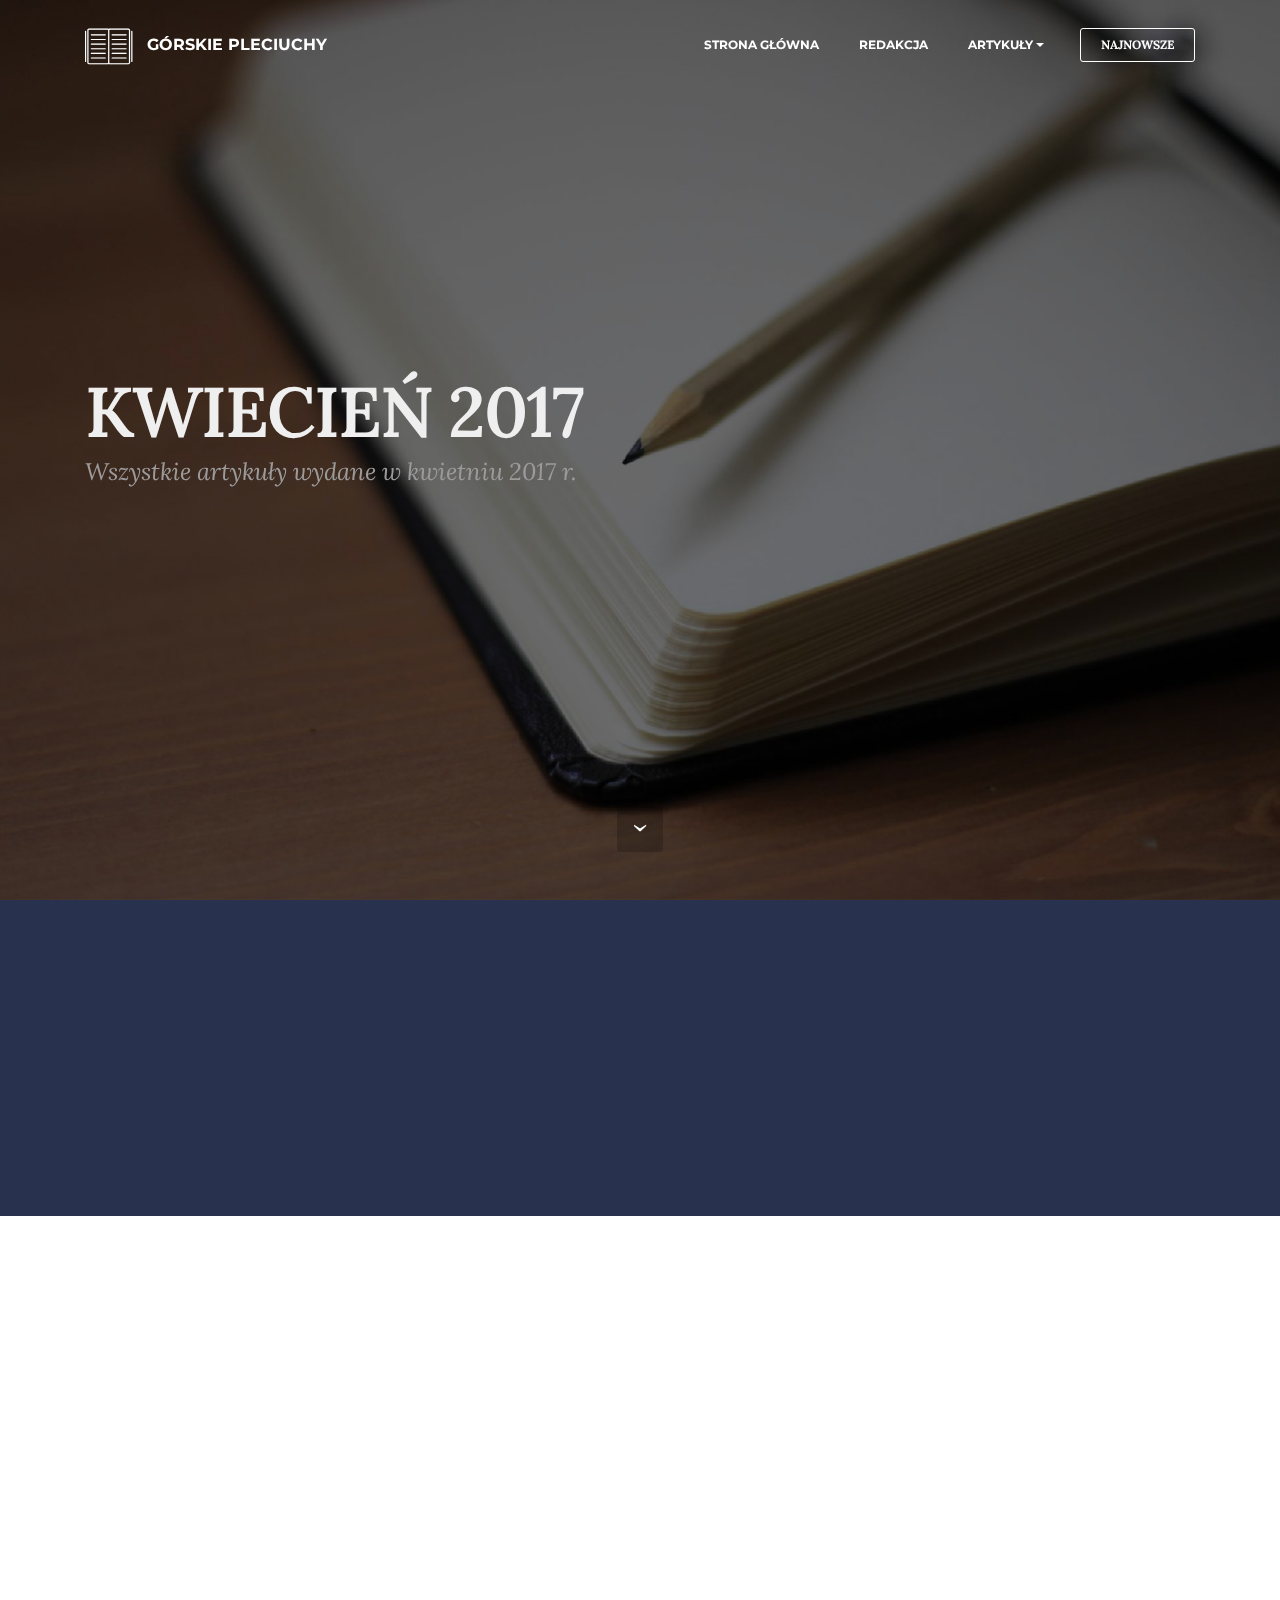
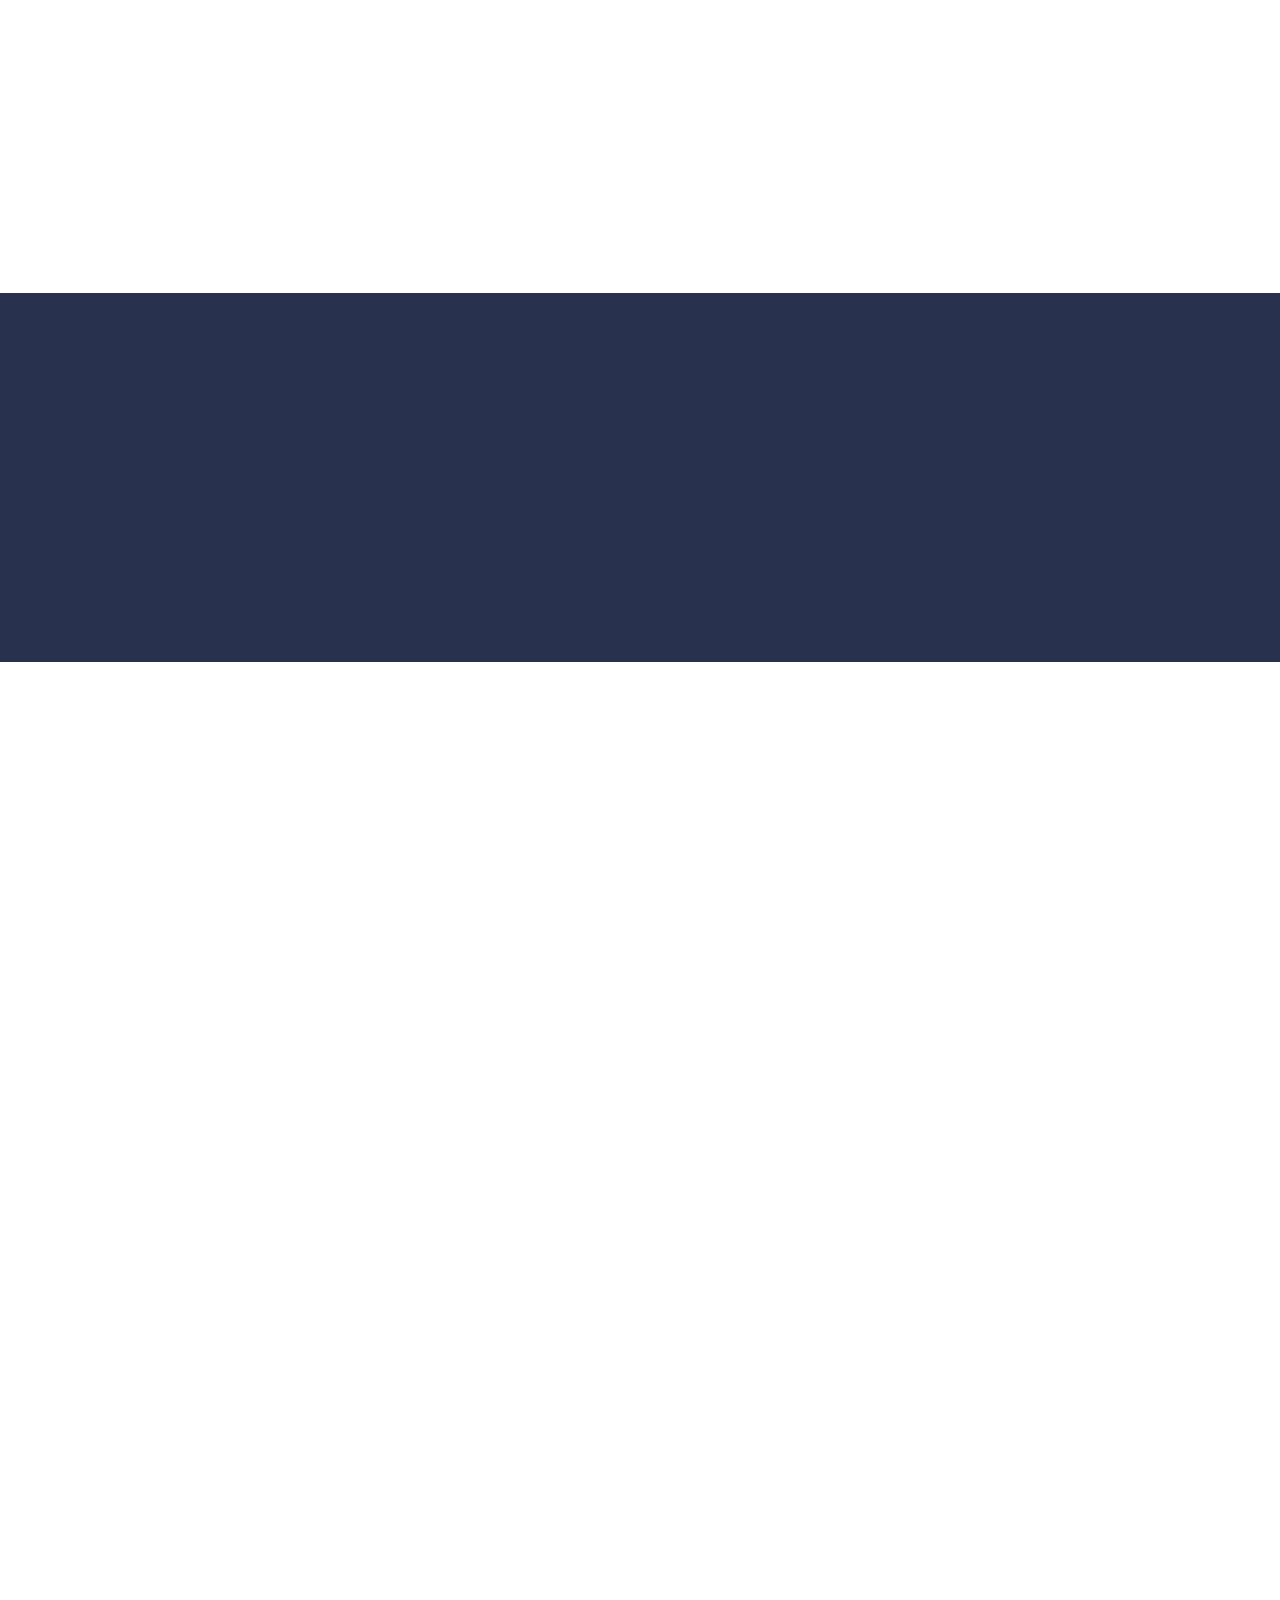
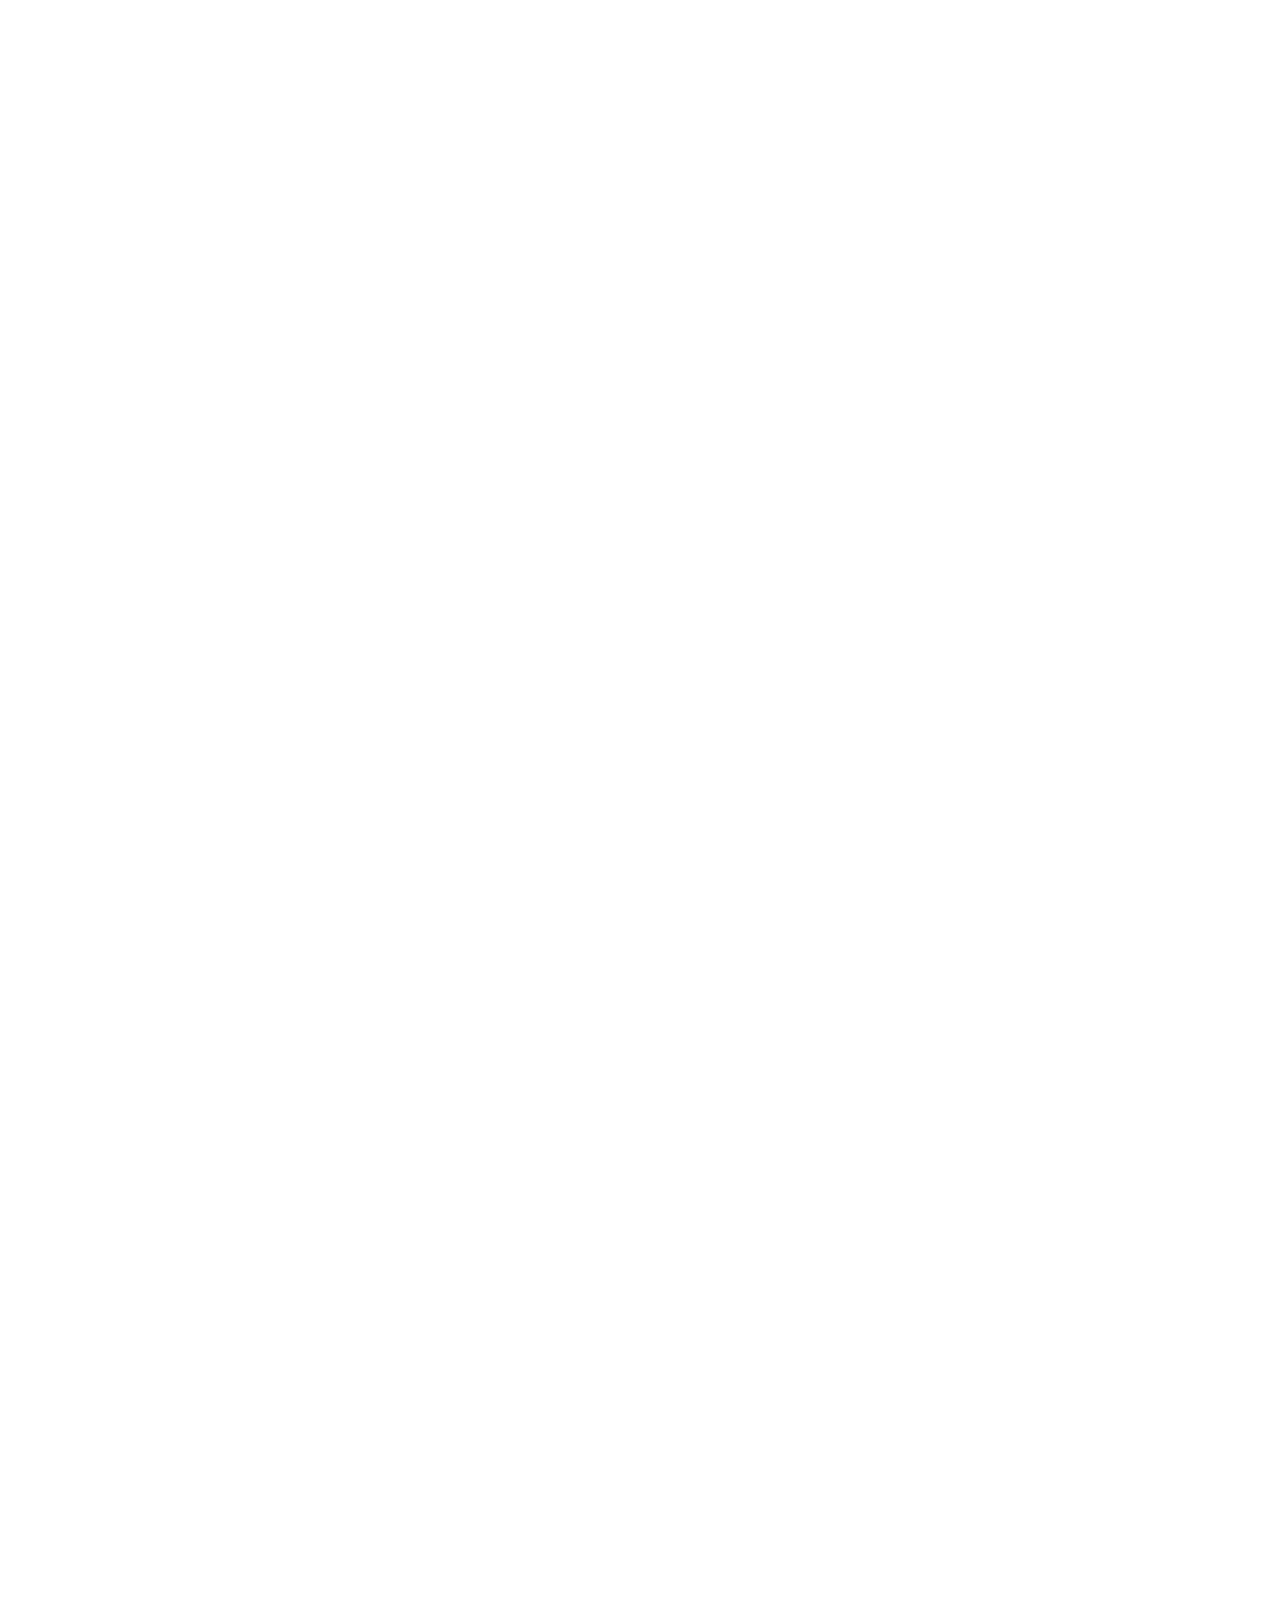
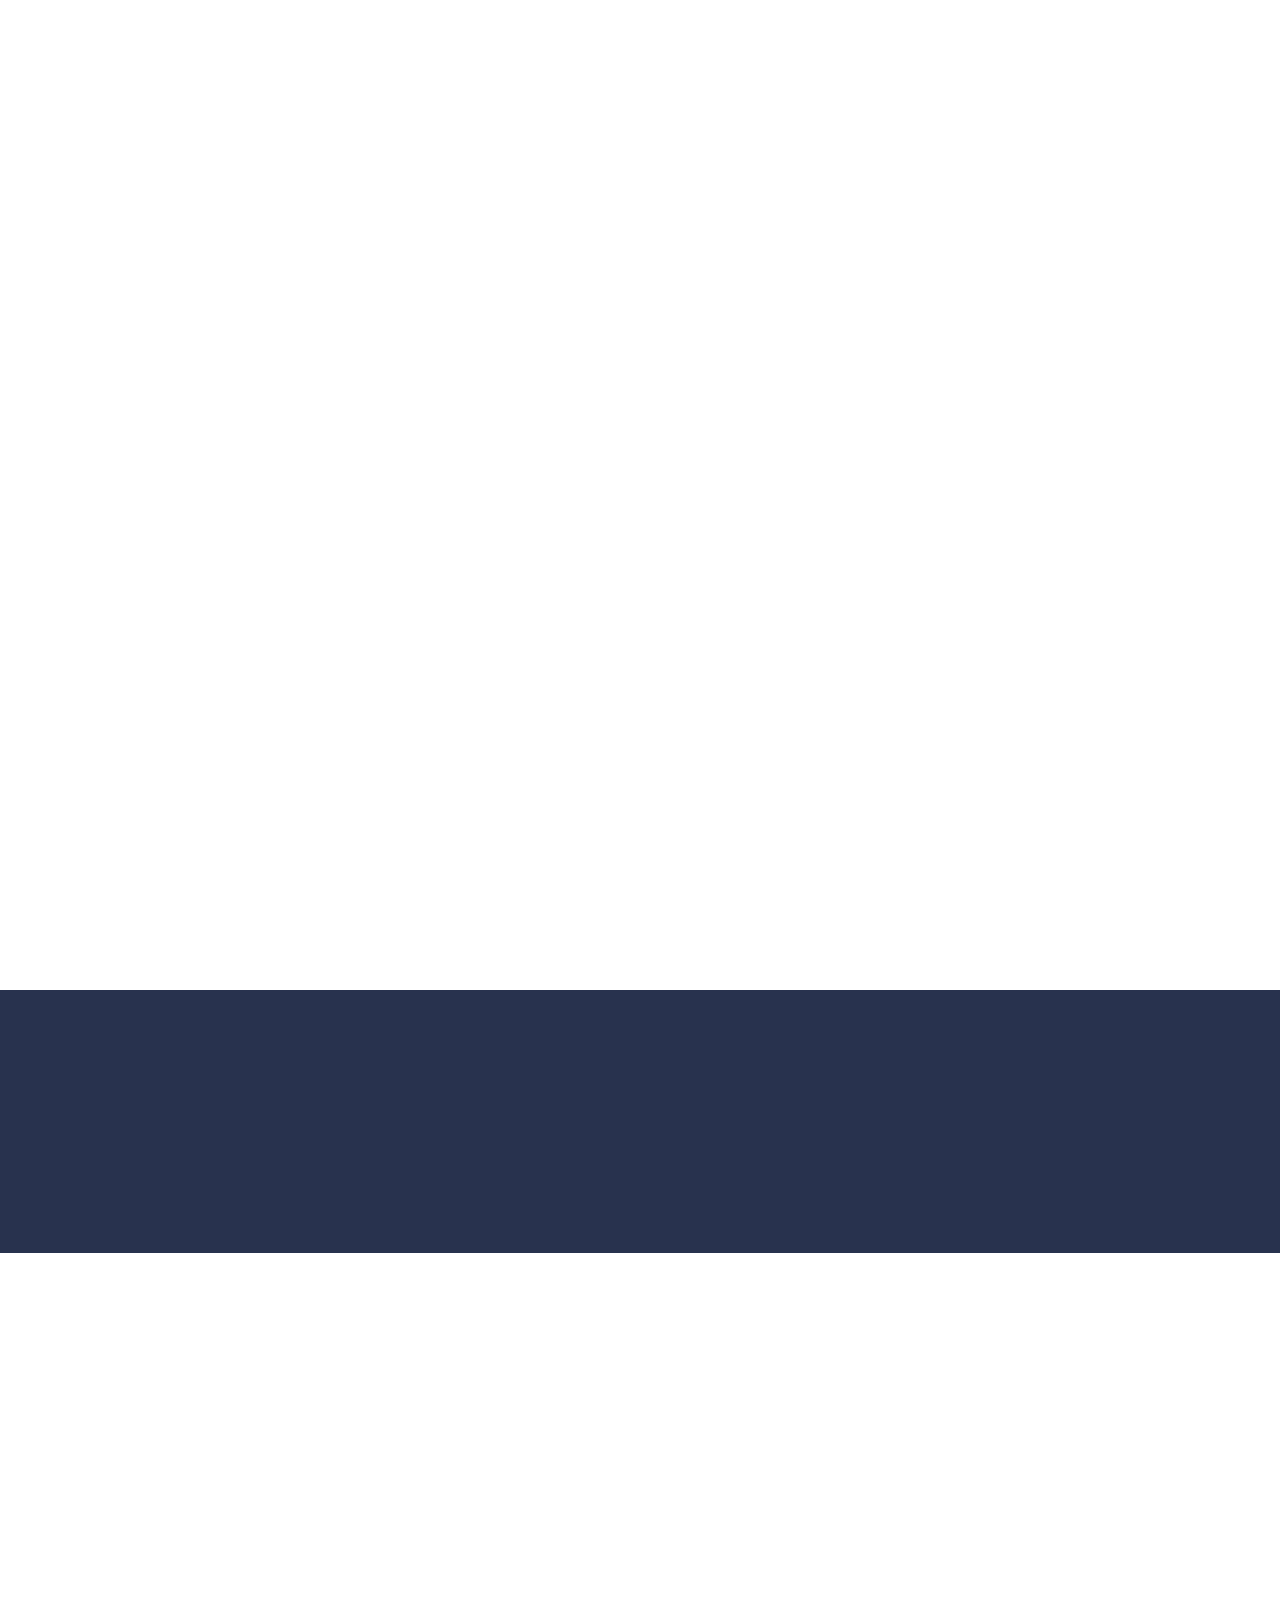
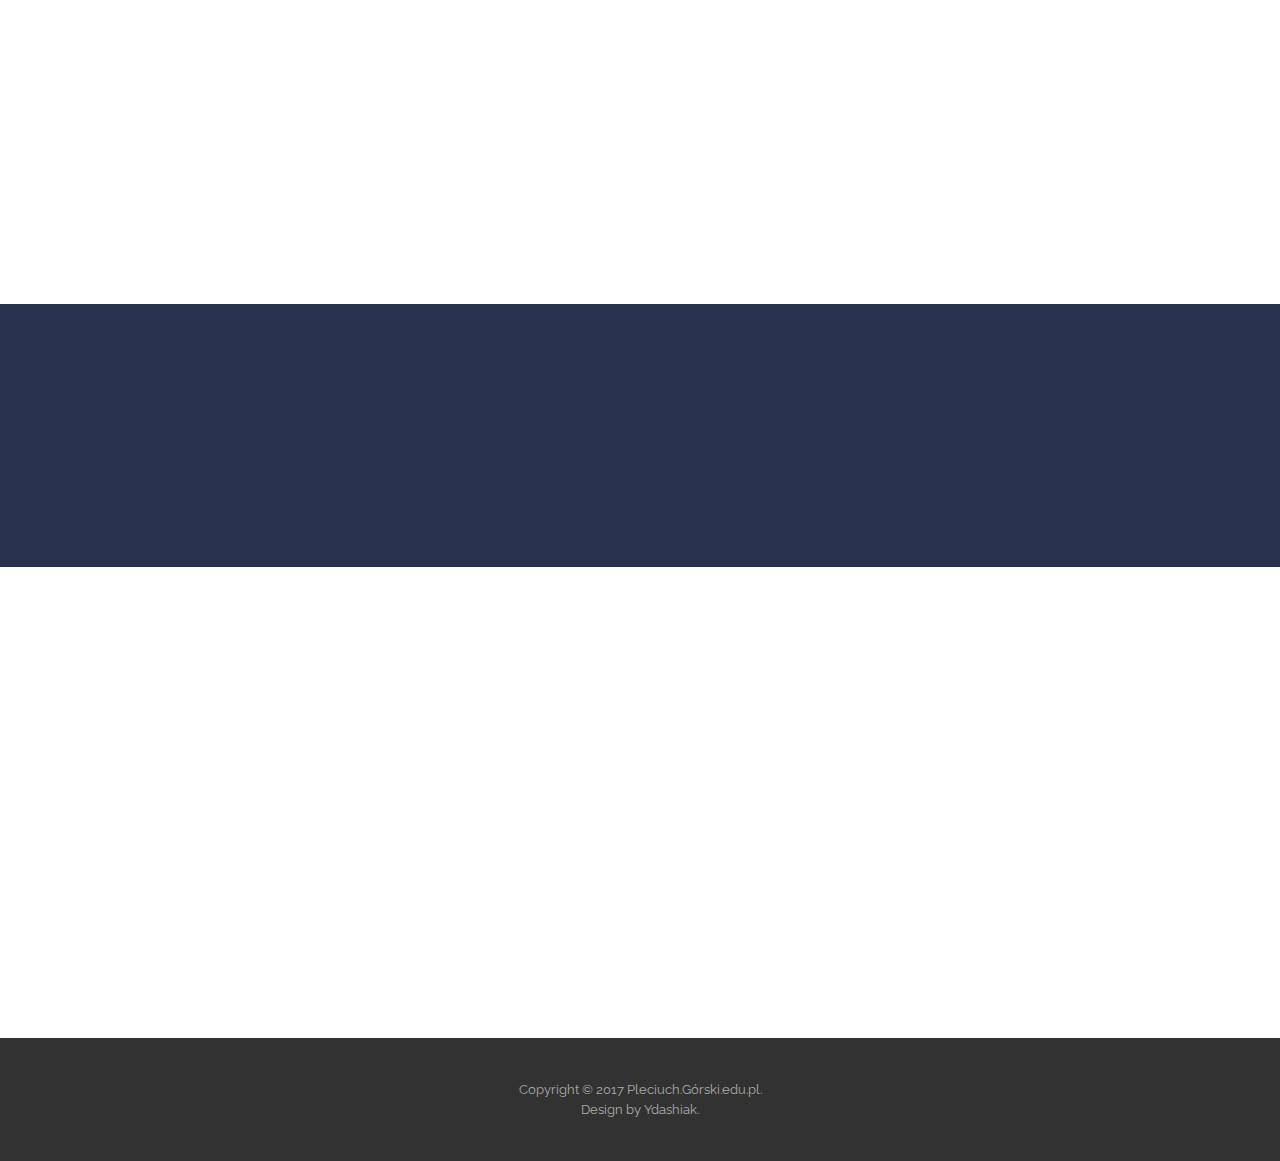
==== kwiecien-2017.html @ 747f329d "create github pages" ====
<!DOCTYPE html>
<html>
<head>
  <!-- Site made with Mobirise Website Builder v3.11.1, https://mobirise.com -->
  <meta charset="UTF-8">
  <meta http-equiv="X-UA-Compatible" content="IE=edge">
  <meta name="generator" content="Mobirise v3.11.1, mobirise.com">
  <meta name="viewport" content="width=device-width, initial-scale=1">
  <link rel="shortcut icon" href="assets/images/kjnkj-okadka-128x181.png" type="image/x-icon">
  <meta name="description" content="">
  <title>Artykuły - Kwiecień 2017</title>
  <link rel="stylesheet" href="https://fonts.googleapis.com/css?family=Lora:400,700,400italic,700italic&amp;subset=latin">
  <link rel="stylesheet" href="https://fonts.googleapis.com/css?family=Montserrat:400,700">
  <link rel="stylesheet" href="https://fonts.googleapis.com/css?family=Raleway:100,100i,200,200i,300,300i,400,400i,500,500i,600,600i,700,700i,800,800i,900,900i">
  <link rel="stylesheet" href="assets/bootstrap-material-design-font/css/material.css">
  <link rel="stylesheet" href="assets/et-line-font-plugin/style.css">
  <link rel="stylesheet" href="assets/tether/tether.min.css">
  <link rel="stylesheet" href="assets/bootstrap/css/bootstrap.min.css">
  <link rel="stylesheet" href="assets/dropdown/css/style.css">
  <link rel="stylesheet" href="assets/animate.css/animate.min.css">
  <link rel="stylesheet" href="assets/theme/css/style.css">
  <link rel="stylesheet" href="assets/mobirise/css/mbr-additional.css" type="text/css">
  
  
  
</head>
<body>
<section id="menu-1f">

    <nav class="navbar navbar-dropdown bg-color transparent navbar-fixed-top">
        <div class="container">

            <div class="mbr-table">
                <div class="mbr-table-cell">

                    <div class="navbar-brand">
                        <a href="index.html" class="etl-icon icon-book-open mbr-iconfont mbr-iconfont-menu navbar-logo"></a>
                        <a class="navbar-caption" href="index.html">GÓRSKIE PLECIUCHY</a>
                    </div>

                </div>
                <div class="mbr-table-cell">

                    <button class="navbar-toggler pull-xs-right hidden-md-up" type="button" data-toggle="collapse" data-target="#exCollapsingNavbar">
                        <div class="hamburger-icon"></div>
                    </button>

                    <ul class="nav-dropdown collapse pull-xs-right nav navbar-nav navbar-toggleable-sm" id="exCollapsingNavbar"><li class="nav-item"><a class="nav-link link" href="index.html">STRONA GŁÓWNA</a></li><li class="nav-item"><a class="nav-link link" href="index.html">REDAKCJA</a></li><li class="nav-item dropdown"><a class="nav-link link dropdown-toggle" href="https://mobirise.com/" data-toggle="dropdown-submenu" aria-expanded="false">ARTYKUŁY</a><div class="dropdown-menu"><div class="dropdown"><a class="dropdown-item dropdown-toggle" href="#" data-toggle="dropdown-submenu" aria-expanded="false">2017</a><div class="dropdown-menu dropdown-submenu"><a class="dropdown-item" href="styczen-2017.html">STYCZEŃ</a><a class="dropdown-item" href="kwiecien-2017.html">KWIECIEŃ</a></div></div></div></li><li class="nav-item nav-btn"><a class="nav-link btn btn-white btn-white-outline" href="kwiecien-2017.html">NAJNOWSZE</a></li></ul>
                    <button hidden="" class="navbar-toggler navbar-close" type="button" data-toggle="collapse" data-target="#exCollapsingNavbar">
                        <div class="close-icon"></div>
                    </button>

                </div>
            </div>

        </div>
    </nav>

</section>

<section class="engine"><a rel="external" href="https://mobirise.com">Web Site Builder</a></section><section class="mbr-section mbr-section-hero mbr-section-full mbr-parallax-background mbr-section-with-arrow mbr-after-navbar" id="header5-1g" style="background-image: url(assets/images/mbr-1-2000x1333.jpg);">

    <div class="mbr-overlay" style="opacity: 0.5; background-color: rgb(0, 0, 0);"></div>

    <div class="mbr-table-cell">

        <div class="container">
            <div class="row">
                <div class="mbr-section col-md-10">

                    <h1 class="mbr-section-title display-1">KWIECIEŃ 2017</h1>
                    <p class="mbr-section-lead lead">Wszystkie artykuły wydane w kwietniu 2017 r.</p>
                    
                </div>
            </div>
        </div>
    </div>

    <div class="mbr-arrow mbr-arrow-floating" aria-hidden="true"><a href="#msg-box8-1h"><i class="mbr-arrow-icon"></i></a></div>

</section>

<section class="mbr-section article" id="msg-box8-1h" style="background-color: rgb(40, 50, 78); padding-top: 80px; padding-bottom: 80px;">

    
    <div class="container">
        <div class="row">
            <div class="col-md-8 col-md-offset-2 text-xs-center">
                <h3 class="mbr-section-title display-2">PAN ŁUKASZ POPIELARSKI<div>OD "A" DO "Z"</div></h3>
                <div class="lead"><p>~Łukasz Popielarski</p></div>
                
            </div>
        </div>
    </div>

</section>

<section class="mbr-section article mbr-section__container" id="content2-1i" style="background-color: rgb(255, 255, 255); padding-top: 20px; padding-bottom: 20px;">

    <div class="container">
        <div class="row">
            <div class="col-xs-12 lead"><blockquote><p><strong>A</strong> - aktualnie jestem wychowawcą 1bg.</p><p><strong>B</strong> - bardzo lubię swoją brodę.</p><p><strong>C </strong>- ceylon, rodzaj herbaty, którą lubię, z powodu jej wyrazistego smaku.</p><p><strong>D</strong> - drzemią we mnie wielkie możliwości.</p><p><strong>E</strong> - energię daje mi moja kawa.</p><p><strong>F</strong> - fajnie było w lutym, z powodu seansu w kinie pt.”Ciemniejsza strona Greya”</p><p><strong>G</strong> - gadatliwość, strasznie lubię dużo mówić.</p><p><strong>H</strong> - Himalaje, oto credo naszej szkoły.</p><p><strong>I</strong> - idealista, bo stawiam przed sobą szlacheckie cele.</p><p><strong>J</strong> - jedzenie musi być dobre i koniec kropka.</p><p><strong>K</strong> - kocham kino, ponieważ ma moc.</p><p><strong>L</strong> - ”lasy, łąki i pagórki wszystko było do powtórki”-mój ulubiony rym.</p><p><strong>Ł</strong> - Łukasz to moje imię, ale też jest imieniem mojego przyjaciela Łukasza Plęsa.</p><p><strong>M</strong> - moja mama jest kochana, z bardzo wielu powodów.</p><p><strong>N</strong> - najlepsza książka jaką przeczytałem to “50 twarzy Greya”.</p><p><strong>O</strong> - obiektywnie patrzę na wyniki mojej klasy w nauce.</p><p><strong>P</strong> - piłkarz to moje niespełnione marzenie.</p><p><strong>R</strong> - raczej lubię pracę “bikos aj lijak jang pipol”.</p><p><strong>S</strong> - samoobrona, uczę jej w naszej szkole.</p><p><strong>T</strong> - temperament jest u mnie bardzo widoczny.</p><p><strong>U</strong> - uważam, że życie jest piękne, ponieważ we wszystkim trzeba dostrzegać piękno.</p><p><strong>W</strong> - wiele książek zostało mi do przeczytania.</p><p><strong>Z</strong> - zostałem nauczycielem, Rany Boskie.</p><p><strong>Ż</strong> - żartobliwy, staram się, aby moje żarty bawiły innych ludzi.</p></blockquote></div>
        </div>
    </div>

</section>

<section class="mbr-section article" id="msg-box8-1j" style="background-color: rgb(40, 50, 78); padding-top: 80px; padding-bottom: 80px;">

    
    <div class="container">
        <div class="row">
            <div class="col-md-8 col-md-offset-2 text-xs-center">
                <h3 class="mbr-section-title display-2">WYRAŻENIA Z DWOMA NIEWIADOMYMI:<br>GORSKI I DIEGO</h3>
                <div class="lead"><p>~Julia Juszczyk</p></div>
                
            </div>
        </div>
    </div>

</section>

<section class="mbr-section article mbr-section__container" id="content2-1k" style="background-color: rgb(255, 255, 255); padding-top: 20px; padding-bottom: 20px;">

    <div class="container">
        <div class="row">
            <div class="col-xs-12 lead"><blockquote><p>Na przełomie lutego i marca osiemnaścioro naszych uczniów, w ramach programu Erasmus+,  odwiedziło Hiszpanię. Projekt nazwany Wyrażenia z dwoma niewiadomymi: Gorski i Diego, zakładał współpracę uczniów dwóch europejskich szkół, polskiej i hiszpańskiej. Projekt rozpoczęty 1 listopada 2015 zawierał w sobie 4 wizyty, po dwie w każdym z krajów. W styczniu  2016  odwiedzili nas hiszpańscy nauczyciele, w kwietniu 2016, uczniowie z Hiszpanii mieli okazję zwiedzić Warszawę, Kraków i Oświęcim podczas tygodniowego pobytu  w Polsce. Nasi nauczyciele pojechali do Madrytu na przełomie września i października 2016 roku. Ostatnią wizytą projektową była wizyta uczniów naszej szkoły w Madrycie. Oto wywiad z kilkorgiem uczestników wyjazdu, którzy opowiadają naszej reporterce, Patrycji o swoich przeżyciach w Hiszpanii.</p><p><br></p><p><strong>1. Gdzie mieszkaliście w trakcie pobytu u Hiszpanii?</strong></p><p>Kamil, Monika: W Madrycie, w hostelu o nawzie „The Hat”, niedaleko Plaza Mayor</p><p><br></p><p><strong>2. Na czym polega projekt ,,Expressions With Two Variables – Gorski and Diego”</strong></p><p>Karolina Kaczorowska: Na poznawaniu nowych ludzi. Szkoleniu swojego języka angielskiego, zwiedzaniu nowych miejsc.</p><p><br></p><p><strong>3. Czy Hiszpanie chętnie posługują się jezykiem angielskim?</strong></p><p>Karolina Kaczorowska, Monika: Tak. Bardzo biegle mówią po angielsku</p><p><br></p><p><strong>4. Co odwiedziliście w trakcie wyjazdu?</strong></p><p>Karolina Kaczorowska: Salamankę, Toledo, muzeum Prado,</p><p>Kamil:Był tam bazarek,w  sumie podobny do naszego, jak Wolumen. Można tam było kupić różne rzeczy.</p><p>Karolina Kaczorowska: Typowe hiszpańskie rękodzieło.</p><p><br></p><p><strong>5. Czy mieliście okazję nawiązać bliższe relacje z Hiszpanami?</strong></p><p>Monika: Tak, mieliśmy czas wolny, kiedy mogliśmy swobodnie porozmawiać.</p><p>Karolina Kaczorowska: Spędzić razem czas, porozmawiac sobie na spokojnie bez nauczycieli, na tematy które nas szczególnie interesują.</p><p>Kamil: I o dziwo mamy wiele wspólnego.</p><p><br></p><p><strong>6. Utrzymujecie kontakt z poznanymi tam osobami?</strong></p><p>Wszyscy: Tak.</p><p><br></p><p><strong>7. Co było najbardziej interesujące?</strong></p><p>Monika: Wyjazd do Toledo, stamtąd mamy najpiękniejsze wspomnienia.</p><p>Kamil: Świetne miasto, takie ze średniowiecznych czasów. Ogrodzone  rzeką, położone na malowniczych wyżynach. &nbsp;</p><p>Karolina Kaczorowska: W sumie wygląda jak nasza Starówka, tyko że to jest całe miasto. Ogólnie jest tam ślicznie. A! I gry miejskie były fajne, nie chwaląc się wygrałam.</p><p><br></p><p><strong>8. Czy odwiedziliście tamtejsze szkoły?</strong></p><p>Monika, Karolina Kaczorowska: Tak</p><p>Kamil: Dokładnie jedną, Gerardo Diego.</p><p><br></p><p><strong>9. Ile trwała podróż?</strong></p><p>Karolina Kaczorowska: 4h?</p><p>Kamil: 3,5 godziny w jedną stronę, w drugą…3 godziny?</p><p>Monika: Nie, mieliśmy opóźnienie, ale to jak lecieliśmy do Madrytu, to było 4, albo 4,5 godziny.</p><p>Kamil: Naprawdę?</p><p>Karolina Kaczorowska: Nie pamięta, bo przespał połowę podróży.</p><p><br></p><p><strong>10. Czy poznaliście jakiekolwiek tamtejsze tradycje?</strong></p><p>Kamil: Tak, zwłaszcza kulinarne.</p><p>Monika: Hiszpanie nie wychodzą z imprez,y dopóki nie zjedzą churros.</p><p>Kamil: Churros to są takie, bardzo tłuste pałeczki- ciasteczka.</p><p>Monika: Są bardzo słodkie, trochę jak ciasto francuskie, smażone w  głębokim oleju.</p><p>Kamil: U nich jedzenie to w większości owoce morza, małże i tuńczyk, bardzo dużo jedzą tuńczyka.</p><p>Karolina Kaczorowska: Dla mnie zaskakujące było to, że potrawy hiszpańskie są bardzo tłuste.</p><p><br></p><p><strong>11. Która ze spróbowanych  potraw, wydawała się najsmaczniejsza?</strong></p><p>Monika: Paella, nie no żartowałam.</p><p>Karolina Kaczorowska: Ja zasmakowałam w….., nie pamiętam, jak się nazywały-takie kulki.</p><p>Monika: Croquetas!</p><p>Karolina Kaczorowska: Tak! To jest pyszne.</p><p>Kamil: To są takie kuleczki w cieście.</p><p>Monika: Moją ulubiona potrawą były ziemniaki z serem.</p><p>Karolina Kaczorowska: Ziemniaki były serwowane na różne sposoby, bo czasem ze zmielonym kurczakiem z serem. Wtedy potrawa była  mięciutka w środku, a na górze chrupiąca…Pycha!</p><p>Kamil: No i małże osobiście mi smakowały i pajeja.</p><p><br></p><p><strong>12. Czy tamtejsza kultura zawiera aspekty podobne do polskich? Jeśli tak, to jakie?</strong></p><p>Kamil: Wydaje mi się, że pod względem imprezy, na pewno.  No i w sumie ich miasto żyje w nocy, jak niektóre nasze.</p><p>Karolina Kaczorowska: Natomiast ja nie zgadzam się z Kamilem. Oni nie są do nas podobni, są bardzo głośni, powolni w działaniu. To mnie irytowało.</p><p>Kamil: Mają inne nastawienie do wspólnej pracy.</p><p>Karolina Kiślak: Tak, są zdecydowanie bardziej zgrani.</p><p>Kamil: Zwracają na siebie nawzajem większa uwagę, są bardziej tolerancyjni. Nie lubią się wkurzać, i ogólnie, są mili.</p><p><br></p><p><strong>13. Czy mieliście jakieś szczególne obowiązki związane z realizowaniem projektu?</strong></p><p>Monika: Mieliśmy lekcje z KhanAcademy.</p><p>Kamil: Musieliśmy opisać po angielsku wybrany obraz, który widzieliśmy w muzeum.</p><p>Karolina Kaczorowska: Musieliśmy robić prezentacje.</p><p>Monika: Prezentacje o naszej szkole.</p><p>Karolina Kaczorowska: Uczestniczyliśmy w ich lekcjach.</p><p><br></p><p><strong>14. Czy komunikacja na targach czy straganach przebiegała pomyślnie?</strong></p><p>Monika: Tak, bardzo łatwo się dogadać.</p><p>Karolina Kaczorowska: Ale, kiedy kupowaliśmy oliwki, trzeba było mówić po hiszpańsku.</p><p>Monika: To zależy od sprzedawcy</p><p>Kamil: Ale generalnie w takich większych sklepach wszyscy mówią po angielsku.</p><p>Karolina Kaczorowska: Czasami my mówiliśmy po angielsku, oni po hiszpańsku.</p><p>Kamil: Generalnie, tak i komunikacja była płynna.</p><p><br></p><p><strong>15. Z jakimi nauczycielami pojechaliście?&nbsp;</strong></p><p>Monika: Z panią Beatą Furgą i panią Anną Kot.</p><p><br></p><p><strong>16. I jak wyglądały relacje z nimi?</strong></p><p>Wszyscy: Rodzinnie.&nbsp;</p><p>Monika: Tak było bardzo przyjemnie.</p><p><br></p><p><strong>17. W jaki sposób przebiegała rekrutacja na wyjazd?</strong></p><p>Kamil: Ten kto więcej zrobił, ten pojechał.</p><p>Karolina Kaczorowska: Ten, kto brał udział w projektach.</p><p>Emilia Kaczorowska: Pojechali ci, którym zależało. Wystarczyło chcieć i się starać.</p><p><br></p><p><strong>18. Jak poruszaliście się po terenie kraju?</strong></p><p>Monika: Pociągiem, autokarem.</p><p>Karolina Kaczorowska: Taka ciekawostka, zrobiliśmy 150 km na piechotę, możliwe że nawet ponad.</p><p><br></p><p><strong>19. Dowiedzieliście się jakiś ciekawych faktów na temat hiszpańskiej kultury?</strong></p><p>Karolina Kaczorowska: Że sa głośni to wiedzieliśmy.</p><p>Kamil: W sumie zaskoczyły nas pory posiłków. Niektórzy mówili, że jedzą obiad o 3 w nocy.</p><p>Monika: Kiedy my jemy obiad, to oni jedzą lunch.</p><p>Kamil: Dlatego byliśmy głodni ok. 15, a oni jedli dopiero pod wieczór 19-22.</p><p>Monika: O 22 jedzą obiad taki jak my po południu.</p><p>Kamil: I nie są grubi.</p><p><br></p><p><strong>20. Jak wyglądały wasze posiłki?</strong></p><p>Karolina Kaczorowska: Śniadanie jedliśmy w hotelu.</p><p>Monika: Mieliśmy szwedzki stół, można było sobie wybrać: tosty robione na mini grillu elektrycznym lub w tosterze. Potem obiad, na który nie mogliśmy się doczekać. Oczywiście my byliśmy głodni, oni nie. Zestaw dań obiadowych był zawsze bardzo urozmaicony. Staraliśmy się próbować wszystkich hiszpańskich, tradycyjnych potraw.</p><p>Kamil: A kolacje przyrządzaliśmy we własnym zakresie.&nbsp;</p><p>Karolina Kaczorowska: Na przykład dostawaliśmy pieniądze i sobie szliśmy zjeść tam, gdzie chcieliśmy.</p><p>Karolina Kiślak: Ja do McDonald’s</p><p>Karolina Kaczorowska: A my nie.</p><p><br></p><p><strong>21. Ile kosztował wyjazd? I ile osób pojechało?</strong></p><p>Karolina Kaczorowska: Projekt w całości został sfinansowany przez Unię Europejską. Pojechało osiemnastu uczniów i dwóch nauczycieli.</p><p><br></p><p><strong>22. Jakie są wasze ogólne wrażenia z wyjazdu?</strong></p><p>Karolina Kaczorowska: Bardzo fajne.&nbsp;</p><p>Monika: Chętnie byśmy tam wrócili.</p><p>Karolina Kaczorowska: Bardzo chętnie!</p><p>Kamil: Wspomnienia są wspaniałe, niezapomniane!</p><p>Karolina Kaczorowska: Jeśli ma ktoś okazję pojechać na taką wymianę, niech się nawet przez chwilę nie zastanawia i nie waha!</p><p><br></p><p>Wywiad przeprowadziła Patrycja Wójcik.</p><p><br></p></blockquote></div>
        </div>
    </div>

</section>

<section class="mbr-section article" id="msg-box8-1l" style="background-color: rgb(40, 50, 78); padding-top: 80px; padding-bottom: 80px;">

    
    <div class="container">
        <div class="row">
            <div class="col-md-8 col-md-offset-2 text-xs-center">
                <h3 class="mbr-section-title display-2">MUZYKA REGGAE W POLSCE</h3>
                <div class="lead"><p>~Bartosz Mróz</p></div>
                
            </div>
        </div>
    </div>

</section>

<section class="mbr-section article mbr-section__container" id="content2-1m" style="background-color: rgb(255, 255, 255); padding-top: 20px; padding-bottom: 20px;">

    <div class="container">
        <div class="row">
            <div class="col-xs-12 lead"><blockquote><p>Muzyka reggae w Polsce nie cieszy się  dużą popularnością. Często kategoryzuje się ją nawet  jako muzykę Indie. Pomimo dużej ilości festiwali reggae w Polsce oraz stosunkowo wysokiej frekwencji na koncertach w czasie sezonu, poza kręgiem zainteresowanych o muzyce reggae w Polsce nie słyszy się niemal wcale. – Reggae nie przebija się do mainstreamu, nawet przy okazji wizyt w Polsce największych gwiazd (takich Jak koncert Gentelmana na ORF w 2015r.)</p><p><br></p><p><strong>Polska muzyka reggae – Skąd ten hejt na polskie reggae?</strong></p><p>&nbsp;Oczywiście akurat tą grafikę można odczytywać dwojako. Jednak podobnych do tego typu obrazków niestety w sieci nie brakuje.  Jak już wspomniałem reggae ma  problem z przebiciem się do polskiego mainstreamu. Jednak są wykonawcy, którym się to udało. &nbsp;<span style="font-size: 1.07rem; line-height: 1.5;">Piosenek Kamila Bednarka możemy słuchać w radiu, widujemy artystę  w telewizyjnych wywiadach. Może właśnie przez to, że tak krytycznie odbierana przez Polaków osoba, stała największą ikoną reggae w Polsce, działa niekorzystnie na odbiór całego gatunku. Ponadto polskie reggae znacznie różni się od tego rodzimego - Jamajskiego.</span></p><p><br></p><p>Przemysł muzyczny w Polsce – Od dawna nie było tak źle.&nbsp;<span style="font-size: 1.07rem; line-height: 1.5;">Wykonawcy mają coraz więcej strapień. Obecnie nie tak prosto jest się utrzymać z muzyki. Wielu Polskich wykonawców reggae niestety nie jest w stanie.</span></p><p><br></p><p>Płyty CD sprzedają się coraz słabiej, winyle wypuszczane są w minimalnym nakładzie, ponieważ w naszym kraju nie jest to dość popularne. Na zachodzie ludzie nie kupują fizycznych albumów już prawie wcale. Normalne stało się tam kupowanie przez Internet, muzyki w formie plików. W Polsce również przestaliśmy kupować płyty, ale jeszcze nie zaczęliśmy za nie płacić.&nbsp;</p><p>&nbsp;Niektórzy wykonawcy są w stanie utrzymać się dziś z samego  koncertowania. Jednak frekwencja na koncertach z roku na rok spada. A nadejście nowego, skomputeryzowanego pokolenia wcale nie napawa producentów muzycznych optymizmem.</p><p><br></p><p>Niektórzy wykonawcy są w stanie utrzymać się dziś z samego  koncertowania. Jednak frekwencja na koncertach z roku na rok spada. A nadejście nowego, skomputeryzowanego pokolenia wcale nie napawa producentów muzycznych optymizmem.</p></blockquote></div>
        </div>
    </div>

</section>

<section class="mbr-section article" id="msg-box8-1n" style="background-color: rgb(40, 50, 78); padding-top: 80px; padding-bottom: 80px;">

    
    <div class="container">
        <div class="row">
            <div class="col-md-8 col-md-offset-2 text-xs-center">
                <h3 class="mbr-section-title display-2">TOLERANCJA</h3>
                <div class="lead"><p>~Weronika Strzelak</p></div>
                
            </div>
        </div>
    </div>

</section>

<section class="mbr-section article mbr-section__container" id="content2-1o" style="background-color: rgb(255, 255, 255); padding-top: 20px; padding-bottom: 20px;">

    <div class="container">
        <div class="row">
            <div class="col-xs-12 lead"><blockquote><p>Na początku pragnę się skupić nad samą istotą tolerancji. Czym jest ona dla nas? Według słownika wyrazów obcych tolerancja to cierpliwość i wyrozumiałość dla odmienności. Współcześnie rozumiana tolerancja to szacunek dla wolności innych ludzi, ich myśli i opinii oraz sposobu życia. Najczęściej na zadane nam pytanie “Czy jestem tolerancyjny/a?” odpowiadamy “TAK”, ale czy zdajemy sobie sprawę z tego, jak zachowuje się osoba tolerancyjna? W związku z taką odpowiedzią musimy zadać sobie parę pytań. Mianowicie “Czy tolerujesz nowych sąsiadów, którzy są  Azjatami? Czy godzisz się z odmiennym zachowaniem osób zamkniętych w sobie, nadmiernie otyłych?</p><p><br></p><p>Każdy z nas powinien odpowiedzieć sobie w duszy na te pytania. Przecież każdy z nas ma prawo do prywatnego zdania i nie musimy popierać czyjejś postawy, jeśli nie odpowiada ona naszym przekonaniom, ale to nie oznacza, że mamy prawo do osądzania innych, bowiem to nie kolor skóry, religia czy orientacja seksualna decyduje o tym, że ktoś jest złym lub bezwartościowym człowiekiem.</p><p><br></p><p>&nbsp;Tolerancja jest drogą do pokoju ze światem, pamiętajmy o tym, że nie warto kierować się uprzedzeniami do innych ludzi, gdyż każdy z nas chce żyć własnym życiem, sam dokonywać wyborów, nikt nie chce bać się drugiego człowieka. Każdy chce być szanowany i tolerowany przez innych bez względu na swoją odmienność. Trzeba pamiętać o tym, że, jeśli chcemy, by nasze społeczeństwo funkcjonowało poprawnie, potrzebna jest nasza tolerancja względem innych osób. Jeśli by jej nie było, doprowadziłoby to do konfliktów różnego typu. Dlatego starajmy się jak najczęściej uświadamiać innym i sobie “Czym jest tolerancja?”</p></blockquote></div>
        </div>
    </div>

</section>

<footer class="mbr-small-footer mbr-section mbr-section-nopadding" id="footer1-1x" style="background-color: rgb(50, 50, 50); padding-top: 2.625rem; padding-bottom: 2.625rem;">
    
    <div class="container">
        <p class="text-xs-center">Copyright ©&nbsp;2017 Pleciuch.Górski.edu.pl.<br>Design by Ydashiak.</p>
    </div>
</footer>


  <script src="assets/web/assets/jquery/jquery.min.js"></script>
  <script src="assets/tether/tether.min.js"></script>
  <script src="assets/bootstrap/js/bootstrap.min.js"></script>
  <script src="assets/smooth-scroll/SmoothScroll.js"></script>
  <script src="assets/dropdown/js/script.min.js"></script>
  <script src="assets/touchSwipe/jquery.touchSwipe.min.js"></script>
  <script src="assets/viewportChecker/jquery.viewportchecker.js"></script>
  <script src="assets/jarallax/jarallax.js"></script>
  <script src="assets/theme/js/script.js"></script>
  
  
  <input name="animation" type="hidden">
  </body>
</html>
---- assets/bootstrap-material-design-font/css/material.css ----
@font-face {
  font-family: 'Material-Design-Icons';
  src: url('../fonts/Material-Design-Icons.eot?3ocs8m');
  src: url('../fonts/Material-Design-Icons.eot?#iefix3ocs8m') format('embedded-opentype'), url('../fonts/Material-Design-Icons.woff?3ocs8m') format('woff'), url('../fonts/Material-Design-Icons.ttf?3ocs8m') format('truetype'), url('../fonts/Material-Design-Icons.svg?3ocs8m#Material-Design-Icons') format('svg');
  font-weight: normal;
  font-style: normal;
}
[class^="mdi-"],
[class*="mdi-"] {
  speak: none;
  display: inline-block;
  font-style: normal;
  font-variant:normal;
  font-weight:normal;
  /*font-size:24px;*/
  line-height:1;
  font-family:'Material-Design-Icons' !important;
  text-rendering: auto;
  
  -webkit-font-smoothing: antialiased;
  -moz-osx-font-smoothing: grayscale;
  -webkit-transform: translate(0, 0);
      -ms-transform: translate(0, 0);
          transform: translate(0, 0);
}
[class^="mdi-"]:before,
[class*="mdi-"]:before {
  display: inline-block;
  speak: none;
  text-decoration: inherit;
}
[class^="mdi-"].pull-left,
[class*="mdi-"].pull-left {
  margin-right: .3em;
}
[class^="mdi-"].pull-right,
[class*="mdi-"].pull-right {
  margin-left: .3em;
}
[class^="mdi-"].mdi-lg:before,
[class*="mdi-"].mdi-lg:before,
[class^="mdi-"].mdi-lg:after,
[class*="mdi-"].mdi-lg:after {
  font-size: 1.33333333em;
  line-height: 0.75em;
  vertical-align: -15%;
}
[class^="mdi-"].mdi-2x:before,
[class*="mdi-"].mdi-2x:before,
[class^="mdi-"].mdi-2x:after,
[class*="mdi-"].mdi-2x:after {
  font-size: 2em;
}
[class^="mdi-"].mdi-3x:before,
[class*="mdi-"].mdi-3x:before,
[class^="mdi-"].mdi-3x:after,
[class*="mdi-"].mdi-3x:after {
  font-size: 3em;
}
[class^="mdi-"].mdi-4x:before,
[class*="mdi-"].mdi-4x:before,
[class^="mdi-"].mdi-4x:after,
[class*="mdi-"].mdi-4x:after {
  font-size: 4em;
}
[class^="mdi-"].mdi-5x:before,
[class*="mdi-"].mdi-5x:before,
[class^="mdi-"].mdi-5x:after,
[class*="mdi-"].mdi-5x:after {
  font-size: 5em;
}
[class^="mdi-device-signal-cellular-"]:after,
[class^="mdi-device-battery-"]:after,
[class^="mdi-device-battery-charging-"]:after,
[class^="mdi-device-signal-cellular-connected-no-internet-"]:after,
[class^="mdi-device-signal-wifi-"]:after,
[class^="mdi-device-signal-wifi-statusbar-not-connected"]:after,
.mdi-device-network-wifi:after {
  opacity: .3;
  position: absolute;
  left: 0;
  top: 0;
  z-index: 1;
  display: inline-block;
  speak: none;
  text-decoration: inherit;
}
[class^="mdi-device-signal-cellular-"]:after {
  content: "\e758";
}
[class^="mdi-device-battery-"]:after {
  content: "\e735";
}
[class^="mdi-device-battery-charging-"]:after {
  content: "\e733";
}
[class^="mdi-device-signal-cellular-connected-no-internet-"]:after {
  content: "\e75d";
}
[class^="mdi-device-signal-wifi-"]:after,
.mdi-device-network-wifi:after {
  content: "\e765";
}
[class^="mdi-device-signal-wifi-statusbasr-not-connected"]:after {
  content: "\e8f7";
}
.mdi-device-signal-cellular-off:after,
.mdi-device-signal-cellular-null:after,
.mdi-device-signal-cellular-no-sim:after,
.mdi-device-signal-wifi-off:after,
.mdi-device-signal-wifi-4-bar:after,
.mdi-device-signal-cellular-4-bar:after,
.mdi-device-battery-alert:after,
.mdi-device-signal-cellular-connected-no-internet-4-bar:after,
.mdi-device-battery-std:after,
.mdi-device-battery-full .mdi-device-battery-unknown:after {
  content: "";
}
.mdi-fw {
  width: 1.28571429em;
  text-align: center;
}
.mdi-ul {
  padding-left: 0;
  margin-left: 2.14285714em;
  list-style-type: none;
}
.mdi-ul > li {
  position: relative;
}
.mdi-li {
  position: absolute;
  left: -2.14285714em;
  width: 2.14285714em;
  top: 0.14285714em;
  text-align: center;
}
.mdi-li.mdi-lg {
  left: -1.85714286em;
}
.mdi-border {
  padding: .2em .25em .15em;
  border: solid 0.08em #eeeeee;
  border-radius: .1em;
}
.mdi-spin {
  -webkit-animation: mdi-spin 2s infinite linear;
  animation: mdi-spin 2s infinite linear;
  -webkit-transform-origin: 50% 50%;
  -ms-transform-origin: 50% 50%;
      transform-origin: 50% 50%;
}
.mdi-pulse {
  -webkit-animation: mdi-spin 1s steps(8) infinite;
  animation: mdi-spin 1s steps(8) infinite;
  -webkit-transform-origin: 50% 50%;
  -ms-transform-origin: 50% 50%;
      transform-origin: 50% 50%;
}
@-webkit-keyframes mdi-spin {
  0% {
    -webkit-transform: rotate(0deg);
    transform: rotate(0deg);
  }
  100% {
    -webkit-transform: rotate(359deg);
    transform: rotate(359deg);
  }
}
@keyframes mdi-spin {
  0% {
    -webkit-transform: rotate(0deg);
    transform: rotate(0deg);
  }
  100% {
    -webkit-transform: rotate(359deg);
    transform: rotate(359deg);
  }
}
.mdi-rotate-90 {
  filter: progid:DXImageTransform.Microsoft.BasicImage(rotation=1);
  -webkit-transform: rotate(90deg);
  -ms-transform: rotate(90deg);
  transform: rotate(90deg);
}
.mdi-rotate-180 {
  filter: progid:DXImageTransform.Microsoft.BasicImage(rotation=2);
  -webkit-transform: rotate(180deg);
  -ms-transform: rotate(180deg);
  transform: rotate(180deg);
}
.mdi-rotate-270 {
  filter: progid:DXImageTransform.Microsoft.BasicImage(rotation=3);
  -webkit-transform: rotate(270deg);
  -ms-transform: rotate(270deg);
  transform: rotate(270deg);
}
.mdi-flip-horizontal {
  filter: progid:DXImageTransform.Microsoft.BasicImage(rotation=0, mirror=1);
  -webkit-transform: scale(-1, 1);
  -ms-transform: scale(-1, 1);
  transform: scale(-1, 1);
}
.mdi-flip-vertical {
  filter: progid:DXImageTransform.Microsoft.BasicImage(rotation=2, mirror=1);
  -webkit-transform: scale(1, -1);
  -ms-transform: scale(1, -1);
  transform: scale(1, -1);
}
:root .mdi-rotate-90,
:root .mdi-rotate-180,
:root .mdi-rotate-270,
:root .mdi-flip-horizontal,
:root .mdi-flip-vertical {
  -webkit-filter: none;
          filter: none;
}
.mdi-stack {
  position: relative;
  display: inline-block;
  width: 2em;
  height: 2em;
  line-height: 2em;
  vertical-align: middle;
}
.mdi-stack-1x,
.mdi-stack-2x {
  position: absolute;
  left: 0;
  width: 100%;
  text-align: center;
}
.mdi-stack-1x {
  line-height: inherit;
}
.mdi-stack-2x {
  font-size: 2em;
}
.mdi-inverse {
  color: #ffffff;
}
/* Start Icons */
.mdi-action-3d-rotation:before {
  content: "\e600";
}
.mdi-action-accessibility:before {
  content: "\e601";
}
.mdi-action-account-balance-wallet:before {
  content: "\e602";
}
.mdi-action-account-balance:before {
  content: "\e603";
}
.mdi-action-account-box:before {
  content: "\e604";
}
.mdi-action-account-child:before {
  content: "\e605";
}
.mdi-action-account-circle:before {
  content: "\e606";
}
.mdi-action-add-shopping-cart:before {
  content: "\e607";
}
.mdi-action-alarm-add:before {
  content: "\e608";
}
.mdi-action-alarm-off:before {
  content: "\e609";
}
.mdi-action-alarm-on:before {
  content: "\e60a";
}
.mdi-action-alarm:before {
  content: "\e60b";
}
.mdi-action-android:before {
  content: "\e60c";
}
.mdi-action-announcement:before {
  content: "\e60d";
}
.mdi-action-aspect-ratio:before {
  content: "\e60e";
}
.mdi-action-assessment:before {
  content: "\e60f";
}
.mdi-action-assignment-ind:before {
  content: "\e610";
}
.mdi-action-assignment-late:before {
  content: "\e611";
}
.mdi-action-assignment-return:before {
  content: "\e612";
}
.mdi-action-assignment-returned:before {
  content: "\e613";
}
.mdi-action-assignment-turned-in:before {
  content: "\e614";
}
.mdi-action-assignment:before {
  content: "\e615";
}
.mdi-action-autorenew:before {
  content: "\e616";
}
.mdi-action-backup:before {
  content: "\e617";
}
.mdi-action-book:before {
  content: "\e618";
}
.mdi-action-bookmark-outline:before {
  content: "\e619";
}
.mdi-action-bookmark:before {
  content: "\e61a";
}
.mdi-action-bug-report:before {
  content: "\e61b";
}
.mdi-action-cached:before {
  content: "\e61c";
}
.mdi-action-check-circle:before {
  content: "\e61d";
}
.mdi-action-class:before {
  content: "\e61e";
}
.mdi-action-credit-card:before {
  content: "\e61f";
}
.mdi-action-dashboard:before {
  content: "\e620";
}
.mdi-action-delete:before {
  content: "\e621";
}
.mdi-action-description:before {
  content: "\e622";
}
.mdi-action-dns:before {
  content: "\e623";
}
.mdi-action-done-all:before {
  content: "\e624";
}
.mdi-action-done:before {
  content: "\e625";
}
.mdi-action-event:before {
  content: "\e626";
}
.mdi-action-exit-to-app:before {
  content: "\e627";
}
.mdi-action-explore:before {
  content: "\e628";
}
.mdi-action-extension:before {
  content: "\e629";
}
.mdi-action-face-unlock:before {
  content: "\e62a";
}
.mdi-action-favorite-outline:before {
  content: "\e62b";
}
.mdi-action-favorite:before {
  content: "\e62c";
}
.mdi-action-find-in-page:before {
  content: "\e62d";
}
.mdi-action-find-replace:before {
  content: "\e62e";
}
.mdi-action-flip-to-back:before {
  content: "\e62f";
}
.mdi-action-flip-to-front:before {
  content: "\e630";
}
.mdi-action-get-app:before {
  content: "\e631";
}
.mdi-action-grade:before {
  content: "\e632";
}
.mdi-action-group-work:before {
  content: "\e633";
}
.mdi-action-help:before {
  content: "\e634";
}
.mdi-action-highlight-remove:before {
  content: "\e635";
}
.mdi-action-history:before {
  content: "\e636";
}
.mdi-action-home:before {
  content: "\e637";
}
.mdi-action-https:before {
  content: "\e638";
}
.mdi-action-info-outline:before {
  content: "\e639";
}
.mdi-action-info:before {
  content: "\e63a";
}
.mdi-action-input:before {
  content: "\e63b";
}
.mdi-action-invert-colors:before {
  content: "\e63c";
}
.mdi-action-label-outline:before {
  content: "\e63d";
}
.mdi-action-label:before {
  content: "\e63e";
}
.mdi-action-language:before {
  content: "\e63f";
}
.mdi-action-launch:before {
  content: "\e640";
}
.mdi-action-list:before {
  content: "\e641";
}
.mdi-action-lock-open:before {
  content: "\e642";
}
.mdi-action-lock-outline:before {
  content: "\e643";
}
.mdi-action-lock:before {
  content: "\e644";
}
.mdi-action-loyalty:before {
  content: "\e645";
}
.mdi-action-markunread-mailbox:before {
  content: "\e646";
}
.mdi-action-note-add:before {
  content: "\e647";
}
.mdi-action-open-in-browser:before {
  content: "\e648";
}
.mdi-action-open-in-new:before {
  content: "\e649";
}
.mdi-action-open-with:before {
  content: "\e64a";
}
.mdi-action-pageview:before {
  content: "\e64b";
}
.mdi-action-payment:before {
  content: "\e64c";
}
.mdi-action-perm-camera-mic:before {
  content: "\e64d";
}
.mdi-action-perm-contact-cal:before {
  content: "\e64e";
}
.mdi-action-perm-data-setting:before {
  content: "\e64f";
}
.mdi-action-perm-device-info:before {
  content: "\e650";
}
.mdi-action-perm-identity:before {
  content: "\e651";
}
.mdi-action-perm-media:before {
  content: "\e652";
}
.mdi-action-perm-phone-msg:before {
  content: "\e653";
}
.mdi-action-perm-scan-wifi:before {
  content: "\e654";
}
.mdi-action-picture-in-picture:before {
  content: "\e655";
}
.mdi-action-polymer:before {
  content: "\e656";
}
.mdi-action-print:before {
  content: "\e657";
}
.mdi-action-query-builder:before {
  content: "\e658";
}
.mdi-action-question-answer:before {
  content: "\e659";
}
.mdi-action-receipt:before {
  content: "\e65a";
}
.mdi-action-redeem:before {
  content: "\e65b";
}
.mdi-action-reorder:before {
  content: "\e65c";
}
.mdi-action-report-problem:before {
  content: "\e65d";
}
.mdi-action-restore:before {
  content: "\e65e";
}
.mdi-action-room:before {
  content: "\e65f";
}
.mdi-action-schedule:before {
  content: "\e660";
}
.mdi-action-search:before {
  content: "\e661";
}
.mdi-action-settings-applications:before {
  content: "\e662";
}
.mdi-action-settings-backup-restore:before {
  content: "\e663";
}
.mdi-action-settings-bluetooth:before {
  content: "\e664";
}
.mdi-action-settings-cell:before {
  content: "\e665";
}
.mdi-action-settings-display:before {
  content: "\e666";
}
.mdi-action-settings-ethernet:before {
  content: "\e667";
}
.mdi-action-settings-input-antenna:before {
  content: "\e668";
}
.mdi-action-settings-input-component:before {
  content: "\e669";
}
.mdi-action-settings-input-composite:before {
  content: "\e66a";
}
.mdi-action-settings-input-hdmi:before {
  content: "\e66b";
}
.mdi-action-settings-input-svideo:before {
  content: "\e66c";
}
.mdi-action-settings-overscan:before {
  content: "\e66d";
}
.mdi-action-settings-phone:before {
  content: "\e66e";
}
.mdi-action-settings-power:before {
  content: "\e66f";
}
.mdi-action-settings-remote:before {
  content: "\e670";
}
.mdi-action-settings-voice:before {
  content: "\e671";
}
.mdi-action-settings:before {
  content: "\e672";
}
.mdi-action-shop-two:before {
  content: "\e673";
}
.mdi-action-shop:before {
  content: "\e674";
}
.mdi-action-shopping-basket:before {
  content: "\e675";
}
.mdi-action-shopping-cart:before {
  content: "\e676";
}
.mdi-action-speaker-notes:before {
  content: "\e677";
}
.mdi-action-spellcheck:before {
  content: "\e678";
}
.mdi-action-star-rate:before {
  content: "\e679";
}
.mdi-action-stars:before {
  content: "\e67a";
}
.mdi-action-store:before {
  content: "\e67b";
}
.mdi-action-subject:before {
  content: "\e67c";
}
.mdi-action-supervisor-account:before {
  content: "\e67d";
}
.mdi-action-swap-horiz:before {
  content: "\e67e";
}
.mdi-action-swap-vert-circle:before {
  content: "\e67f";
}
.mdi-action-swap-vert:before {
  content: "\e680";
}
.mdi-action-system-update-tv:before {
  content: "\e681";
}
.mdi-action-tab-unselected:before {
  content: "\e682";
}
.mdi-action-tab:before {
  content: "\e683";
}
.mdi-action-theaters:before {
  content: "\e684";
}
.mdi-action-thumb-down:before {
  content: "\e685";
}
.mdi-action-thumb-up:before {
  content: "\e686";
}
.mdi-action-thumbs-up-down:before {
  content: "\e687";
}
.mdi-action-toc:before {
  content: "\e688";
}
.mdi-action-today:before {
  content: "\e689";
}
.mdi-action-track-changes:before {
  content: "\e68a";
}
.mdi-action-translate:before {
  content: "\e68b";
}
.mdi-action-trending-down:before {
  content: "\e68c";
}
.mdi-action-trending-neutral:before {
  content: "\e68d";
}
.mdi-action-trending-up:before {
  content: "\e68e";
}
.mdi-action-turned-in-not:before {
  content: "\e68f";
}
.mdi-action-turned-in:before {
  content: "\e690";
}
.mdi-action-verified-user:before {
  content: "\e691";
}
.mdi-action-view-agenda:before {
  content: "\e692";
}
.mdi-action-view-array:before {
  content: "\e693";
}
.mdi-action-view-carousel:before {
  content: "\e694";
}
.mdi-action-view-column:before {
  content: "\e695";
}
.mdi-action-view-day:before {
  content: "\e696";
}
.mdi-action-view-headline:before {
  content: "\e697";
}
.mdi-action-view-list:before {
  content: "\e698";
}
.mdi-action-view-module:before {
  content: "\e699";
}
.mdi-action-view-quilt:before {
  content: "\e69a";
}
.mdi-action-view-stream:before {
  content: "\e69b";
}
.mdi-action-view-week:before {
  content: "\e69c";
}
.mdi-action-visibility-off:before {
  content: "\e69d";
}
.mdi-action-visibility:before {
  content: "\e69e";
}
.mdi-action-wallet-giftcard:before {
  content: "\e69f";
}
.mdi-action-wallet-membership:before {
  content: "\e6a0";
}
.mdi-action-wallet-travel:before {
  content: "\e6a1";
}
.mdi-action-work:before {
  content: "\e6a2";
}
.mdi-alert-error:before {
  content: "\e6a3";
}
.mdi-alert-warning:before {
  content: "\e6a4";
}
.mdi-av-album:before {
  content: "\e6a5";
}
.mdi-av-closed-caption:before {
  content: "\e6a6";
}
.mdi-av-equalizer:before {
  content: "\e6a7";
}
.mdi-av-explicit:before {
  content: "\e6a8";
}
.mdi-av-fast-forward:before {
  content: "\e6a9";
}
.mdi-av-fast-rewind:before {
  content: "\e6aa";
}
.mdi-av-games:before {
  content: "\e6ab";
}
.mdi-av-hearing:before {
  content: "\e6ac";
}
.mdi-av-high-quality:before {
  content: "\e6ad";
}
.mdi-av-loop:before {
  content: "\e6ae";
}
.mdi-av-mic-none:before {
  content: "\e6af";
}
.mdi-av-mic-off:before {
  content: "\e6b0";
}
.mdi-av-mic:before {
  content: "\e6b1";
}
.mdi-av-movie:before {
  content: "\e6b2";
}
.mdi-av-my-library-add:before {
  content: "\e6b3";
}
.mdi-av-my-library-books:before {
  content: "\e6b4";
}
.mdi-av-my-library-music:before {
  content: "\e6b5";
}
.mdi-av-new-releases:before {
  content: "\e6b6";
}
.mdi-av-not-interested:before {
  content: "\e6b7";
}
.mdi-av-pause-circle-fill:before {
  content: "\e6b8";
}
.mdi-av-pause-circle-outline:before {
  content: "\e6b9";
}
.mdi-av-pause:before {
  content: "\e6ba";
}
.mdi-av-play-arrow:before {
  content: "\e6bb";
}
.mdi-av-play-circle-fill:before {
  content: "\e6bc";
}
.mdi-av-play-circle-outline:before {
  content: "\e6bd";
}
.mdi-av-play-shopping-bag:before {
  content: "\e6be";
}
.mdi-av-playlist-add:before {
  content: "\e6bf";
}
.mdi-av-queue-music:before {
  content: "\e6c0";
}
.mdi-av-queue:before {
  content: "\e6c1";
}
.mdi-av-radio:before {
  content: "\e6c2";
}
.mdi-av-recent-actors:before {
  content: "\e6c3";
}
.mdi-av-repeat-one:before {
  content: "\e6c4";
}
.mdi-av-repeat:before {
  content: "\e6c5";
}
.mdi-av-replay:before {
  content: "\e6c6";
}
.mdi-av-shuffle:before {
  content: "\e6c7";
}
.mdi-av-skip-next:before {
  content: "\e6c8";
}
.mdi-av-skip-previous:before {
  content: "\e6c9";
}
.mdi-av-snooze:before {
  content: "\e6ca";
}
.mdi-av-stop:before {
  content: "\e6cb";
}
.mdi-av-subtitles:before {
  content: "\e6cc";
}
.mdi-av-surround-sound:before {
  content: "\e6cd";
}
.mdi-av-timer:before {
  content: "\e6ce";
}
.mdi-av-video-collection:before {
  content: "\e6cf";
}
.mdi-av-videocam-off:before {
  content: "\e6d0";
}
.mdi-av-videocam:before {
  content: "\e6d1";
}
.mdi-av-volume-down:before {
  content: "\e6d2";
}
.mdi-av-volume-mute:before {
  content: "\e6d3";
}
.mdi-av-volume-off:before {
  content: "\e6d4";
}
.mdi-av-volume-up:before {
  content: "\e6d5";
}
.mdi-av-web:before {
  content: "\e6d6";
}
.mdi-communication-business:before {
  content: "\e6d7";
}
.mdi-communication-call-end:before {
  content: "\e6d8";
}
.mdi-communication-call-made:before {
  content: "\e6d9";
}
.mdi-communication-call-merge:before {
  content: "\e6da";
}
.mdi-communication-call-missed:before {
  content: "\e6db";
}
.mdi-communication-call-received:before {
  content: "\e6dc";
}
.mdi-communication-call-split:before {
  content: "\e6dd";
}
.mdi-communication-call:before {
  content: "\e6de";
}
.mdi-communication-chat:before {
  content: "\e6df";
}
.mdi-communication-clear-all:before {
  content: "\e6e0";
}
.mdi-communication-comment:before {
  content: "\e6e1";
}
.mdi-communication-contacts:before {
  content: "\e6e2";
}
.mdi-communication-dialer-sip:before {
  content: "\e6e3";
}
.mdi-communication-dialpad:before {
  content: "\e6e4";
}
.mdi-communication-dnd-on:before {
  content: "\e6e5";
}
.mdi-communication-email:before {
  content: "\e6e6";
}
.mdi-communication-forum:before {
  content: "\e6e7";
}
.mdi-communication-import-export:before {
  content: "\e6e8";
}
.mdi-communication-invert-colors-off:before {
  content: "\e6e9";
}
.mdi-communication-invert-colors-on:before {
  content: "\e6ea";
}
.mdi-communication-live-help:before {
  content: "\e6eb";
}
.mdi-communication-location-off:before {
  content: "\e6ec";
}
.mdi-communication-location-on:before {
  content: "\e6ed";
}
.mdi-communication-message:before {
  content: "\e6ee";
}
.mdi-communication-messenger:before {
  content: "\e6ef";
}
.mdi-communication-no-sim:before {
  content: "\e6f0";
}
.mdi-communication-phone:before {
  content: "\e6f1";
}
.mdi-communication-portable-wifi-off:before {
  content: "\e6f2";
}
.mdi-communication-quick-contacts-dialer:before {
  content: "\e6f3";
}
.mdi-communication-quick-contacts-mail:before {
  content: "\e6f4";
}
.mdi-communication-ring-volume:before {
  content: "\e6f5";
}
.mdi-communication-stay-current-landscape:before {
  content: "\e6f6";
}
.mdi-communication-stay-current-portrait:before {
  content: "\e6f7";
}
.mdi-communication-stay-primary-landscape:before {
  content: "\e6f8";
}
.mdi-communication-stay-primary-portrait:before {
  content: "\e6f9";
}
.mdi-communication-swap-calls:before {
  content: "\e6fa";
}
.mdi-communication-textsms:before {
  content: "\e6fb";
}
.mdi-communication-voicemail:before {
  content: "\e6fc";
}
.mdi-communication-vpn-key:before {
  content: "\e6fd";
}
.mdi-content-add-box:before {
  content: "\e6fe";
}
.mdi-content-add-circle-outline:before {
  content: "\e6ff";
}
.mdi-content-add-circle:before {
  content: "\e700";
}
.mdi-content-add:before {
  content: "\e701";
}
.mdi-content-archive:before {
  content: "\e702";
}
.mdi-content-backspace:before {
  content: "\e703";
}
.mdi-content-block:before {
  content: "\e704";
}
.mdi-content-clear:before {
  content: "\e705";
}
.mdi-content-content-copy:before {
  content: "\e706";
}
.mdi-content-content-cut:before {
  content: "\e707";
}
.mdi-content-content-paste:before {
  content: "\e708";
}
.mdi-content-create:before {
  content: "\e709";
}
.mdi-content-drafts:before {
  content: "\e70a";
}
.mdi-content-filter-list:before {
  content: "\e70b";
}
.mdi-content-flag:before {
  content: "\e70c";
}
.mdi-content-forward:before {
  content: "\e70d";
}
.mdi-content-gesture:before {
  content: "\e70e";
}
.mdi-content-inbox:before {
  content: "\e70f";
}
.mdi-content-link:before {
  content: "\e710";
}
.mdi-content-mail:before {
  content: "\e711";
}
.mdi-content-markunread:before {
  content: "\e712";
}
.mdi-content-redo:before {
  content: "\e713";
}
.mdi-content-remove-circle-outline:before {
  content: "\e714";
}
.mdi-content-remove-circle:before {
  content: "\e715";
}
.mdi-content-remove:before {
  content: "\e716";
}
.mdi-content-reply-all:before {
  content: "\e717";
}
.mdi-content-reply:before {
  content: "\e718";
}
.mdi-content-report:before {
  content: "\e719";
}
.mdi-content-save:before {
  content: "\e71a";
}
.mdi-content-select-all:before {
  content: "\e71b";
}
.mdi-content-send:before {
  content: "\e71c";
}
.mdi-content-sort:before {
  content: "\e71d";
}
.mdi-content-text-format:before {
  content: "\e71e";
}
.mdi-content-undo:before {
  content: "\e71f";
}
.mdi-editor-attach-file:before {
  content: "\e776";
}
.mdi-editor-attach-money:before {
  content: "\e777";
}
.mdi-editor-border-all:before {
  content: "\e778";
}
.mdi-editor-border-bottom:before {
  content: "\e779";
}
.mdi-editor-border-clear:before {
  content: "\e77a";
}
.mdi-editor-border-color:before {
  content: "\e77b";
}
.mdi-editor-border-horizontal:before {
  content: "\e77c";
}
.mdi-editor-border-inner:before {
  content: "\e77d";
}
.mdi-editor-border-left:before {
  content: "\e77e";
}
.mdi-editor-border-outer:before {
  content: "\e77f";
}
.mdi-editor-border-right:before {
  content: "\e780";
}
.mdi-editor-border-style:before {
  content: "\e781";
}
.mdi-editor-border-top:before {
  content: "\e782";
}
.mdi-editor-border-vertical:before {
  content: "\e783";
}
.mdi-editor-format-align-center:before {
  content: "\e784";
}
.mdi-editor-format-align-justify:before {
  content: "\e785";
}
.mdi-editor-format-align-left:before {
  content: "\e786";
}
.mdi-editor-format-align-right:before {
  content: "\e787";
}
.mdi-editor-format-bold:before {
  content: "\e788";
}
.mdi-editor-format-clear:before {
  content: "\e789";
}
.mdi-editor-format-color-fill:before {
  content: "\e78a";
}
.mdi-editor-format-color-reset:before {
  content: "\e78b";
}
.mdi-editor-format-color-text:before {
  content: "\e78c";
}
.mdi-editor-format-indent-decrease:before {
  content: "\e78d";
}
.mdi-editor-format-indent-increase:before {
  content: "\e78e";
}
.mdi-editor-format-italic:before {
  content: "\e78f";
}
.mdi-editor-format-line-spacing:before {
  content: "\e790";
}
.mdi-editor-format-list-bulleted:before {
  content: "\e791";
}
.mdi-editor-format-list-numbered:before {
  content: "\e792";
}
.mdi-editor-format-paint:before {
  content: "\e793";
}
.mdi-editor-format-quote:before {
  content: "\e794";
}
.mdi-editor-format-size:before {
  content: "\e795";
}
.mdi-editor-format-strikethrough:before {
  content: "\e796";
}
.mdi-editor-format-textdirection-l-to-r:before {
  content: "\e797";
}
.mdi-editor-format-textdirection-r-to-l:before {
  content: "\e798";
}
.mdi-editor-format-underline:before {
  content: "\e799";
}
.mdi-editor-functions:before {
  content: "\e79a";
}
.mdi-editor-insert-chart:before {
  content: "\e79b";
}
.mdi-editor-insert-comment:before {
  content: "\e79c";
}
.mdi-editor-insert-drive-file:before {
  content: "\e79d";
}
.mdi-editor-insert-emoticon:before {
  content: "\e79e";
}
.mdi-editor-insert-invitation:before {
  content: "\e79f";
}
.mdi-editor-insert-link:before {
  content: "\e7a0";
}
.mdi-editor-insert-photo:before {
  content: "\e7a1";
}
.mdi-editor-merge-type:before {
  content: "\e7a2";
}
.mdi-editor-mode-comment:before {
  content: "\e7a3";
}
.mdi-editor-mode-edit:before {
  content: "\e7a4";
}
.mdi-editor-publish:before {
  content: "\e7a5";
}
.mdi-editor-vertical-align-bottom:before {
  content: "\e7a6";
}
.mdi-editor-vertical-align-center:before {
  content: "\e7a7";
}
.mdi-editor-vertical-align-top:before {
  content: "\e7a8";
}
.mdi-editor-wrap-text:before {
  content: "\e7a9";
}
.mdi-file-attachment:before {
  content: "\e7aa";
}
.mdi-file-cloud-circle:before {
  content: "\e7ab";
}
.mdi-file-cloud-done:before {
  content: "\e7ac";
}
.mdi-file-cloud-download:before {
  content: "\e7ad";
}
.mdi-file-cloud-off:before {
  content: "\e7ae";
}
.mdi-file-cloud-queue:before {
  content: "\e7af";
}
.mdi-file-cloud-upload:before {
  content: "\e7b0";
}
.mdi-file-cloud:before {
  content: "\e7b1";
}
.mdi-file-file-download:before {
  content: "\e7b2";
}
.mdi-file-file-upload:before {
  content: "\e7b3";
}
.mdi-file-folder-open:before {
  content: "\e7b4";
}
.mdi-file-folder-shared:before {
  content: "\e7b5";
}
.mdi-file-folder:before {
  content: "\e7b6";
}
.mdi-device-access-alarm:before {
  content: "\e720";
}
.mdi-device-access-alarms:before {
  content: "\e721";
}
.mdi-device-access-time:before {
  content: "\e722";
}
.mdi-device-add-alarm:before {
  content: "\e723";
}
.mdi-device-airplanemode-off:before {
  content: "\e724";
}
.mdi-device-airplanemode-on:before {
  content: "\e725";
}
.mdi-device-battery-20:before {
  content: "\e726";
}
.mdi-device-battery-30:before {
  content: "\e727";
}
.mdi-device-battery-50:before {
  content: "\e728";
}
.mdi-device-battery-60:before {
  content: "\e729";
}
.mdi-device-battery-80:before {
  content: "\e72a";
}
.mdi-device-battery-90:before {
  content: "\e72b";
}
.mdi-device-battery-alert:before {
  content: "\e72c";
}
.mdi-device-battery-charging-20:before {
  content: "\e72d";
}
.mdi-device-battery-charging-30:before {
  content: "\e72e";
}
.mdi-device-battery-charging-50:before {
  content: "\e72f";
}
.mdi-device-battery-charging-60:before {
  content: "\e730";
}
.mdi-device-battery-charging-80:before {
  content: "\e731";
}
.mdi-device-battery-charging-90:before {
  content: "\e732";
}
.mdi-device-battery-charging-full:before {
  content: "\e733";
}
.mdi-device-battery-full:before {
  content: "\e734";
}
.mdi-device-battery-std:before {
  content: "\e735";
}
.mdi-device-battery-unknown:before {
  content: "\e736";
}
.mdi-device-bluetooth-connected:before {
  content: "\e737";
}
.mdi-device-bluetooth-disabled:before {
  content: "\e738";
}
.mdi-device-bluetooth-searching:before {
  content: "\e739";
}
.mdi-device-bluetooth:before {
  content: "\e73a";
}
.mdi-device-brightness-auto:before {
  content: "\e73b";
}
.mdi-device-brightness-high:before {
  content: "\e73c";
}
.mdi-device-brightness-low:before {
  content: "\e73d";
}
.mdi-device-brightness-medium:before {
  content: "\e73e";
}
.mdi-device-data-usage:before {
  content: "\e73f";
}
.mdi-device-developer-mode:before {
  content: "\e740";
}
.mdi-device-devices:before {
  content: "\e741";
}
.mdi-device-dvr:before {
  content: "\e742";
}
.mdi-device-gps-fixed:before {
  content: "\e743";
}
.mdi-device-gps-not-fixed:before {
  content: "\e744";
}
.mdi-device-gps-off:before {
  content: "\e745";
}
.mdi-device-location-disabled:before {
  content: "\e746";
}
.mdi-device-location-searching:before {
  content: "\e747";
}
.mdi-device-multitrack-audio:before {
  content: "\e748";
}
.mdi-device-network-cell:before {
  content: "\e749";
}
.mdi-device-network-wifi:before {
  content: "\e74a";
}
.mdi-device-nfc:before {
  content: "\e74b";
}
.mdi-device-now-wallpaper:before {
  content: "\e74c";
}
.mdi-device-now-widgets:before {
  content: "\e74d";
}
.mdi-device-screen-lock-landscape:before {
  content: "\e74e";
}
.mdi-device-screen-lock-portrait:before {
  content: "\e74f";
}
.mdi-device-screen-lock-rotation:before {
  content: "\e750";
}
.mdi-device-screen-rotation:before {
  content: "\e751";
}
.mdi-device-sd-storage:before {
  content: "\e752";
}
.mdi-device-settings-system-daydream:before {
  content: "\e753";
}
.mdi-device-signal-cellular-0-bar:before {
  content: "\e754";
}
.mdi-device-signal-cellular-1-bar:before {
  content: "\e755";
}
.mdi-device-signal-cellular-2-bar:before {
  content: "\e756";
}
.mdi-device-signal-cellular-3-bar:before {
  content: "\e757";
}
.mdi-device-signal-cellular-4-bar:before {
  content: "\e758";
}
.mdi-signal-wifi-statusbar-connected-no-internet-after:before {
  content: "\e8f6";
}
.mdi-device-signal-cellular-connected-no-internet-0-bar:before {
  content: "\e759";
}
.mdi-device-signal-cellular-connected-no-internet-1-bar:before {
  content: "\e75a";
}
.mdi-device-signal-cellular-connected-no-internet-2-bar:before {
  content: "\e75b";
}
.mdi-device-signal-cellular-connected-no-internet-3-bar:before {
  content: "\e75c";
}
.mdi-device-signal-cellular-connected-no-internet-4-bar:before {
  content: "\e75d";
}
.mdi-device-signal-cellular-no-sim:before {
  content: "\e75e";
}
.mdi-device-signal-cellular-null:before {
  content: "\e75f";
}
.mdi-device-signal-cellular-off:before {
  content: "\e760";
}
.mdi-device-signal-wifi-0-bar:before {
  content: "\e761";
}
.mdi-device-signal-wifi-1-bar:before {
  content: "\e762";
}
.mdi-device-signal-wifi-2-bar:before {
  content: "\e763";
}
.mdi-device-signal-wifi-3-bar:before {
  content: "\e764";
}
.mdi-device-signal-wifi-4-bar:before {
  content: "\e765";
}
.mdi-device-signal-wifi-off:before {
  content: "\e766";
}
.mdi-device-signal-wifi-statusbar-1-bar:before {
  content: "\e767";
}
.mdi-device-signal-wifi-statusbar-2-bar:before {
  content: "\e768";
}
.mdi-device-signal-wifi-statusbar-3-bar:before {
  content: "\e769";
}
.mdi-device-signal-wifi-statusbar-4-bar:before {
  content: "\e76a";
}
.mdi-device-signal-wifi-statusbar-connected-no-internet-:before {
  content: "\e76b";
}
.mdi-device-signal-wifi-statusbar-connected-no-internet:before {
  content: "\e76f";
}
.mdi-device-signal-wifi-statusbar-connected-no-internet-2:before {
  content: "\e76c";
}
.mdi-device-signal-wifi-statusbar-connected-no-internet-3:before {
  content: "\e76d";
}
.mdi-device-signal-wifi-statusbar-connected-no-internet-4:before {
  content: "\e76e";
}
.mdi-signal-wifi-statusbar-not-connected-after:before {
  content: "\e8f7";
}
.mdi-device-signal-wifi-statusbar-not-connected:before {
  content: "\e770";
}
.mdi-device-signal-wifi-statusbar-null:before {
  content: "\e771";
}
.mdi-device-storage:before {
  content: "\e772";
}
.mdi-device-usb:before {
  content: "\e773";
}
.mdi-device-wifi-lock:before {
  content: "\e774";
}
.mdi-device-wifi-tethering:before {
  content: "\e775";
}
.mdi-hardware-cast-connected:before {
  content: "\e7b7";
}
.mdi-hardware-cast:before {
  content: "\e7b8";
}
.mdi-hardware-computer:before {
  content: "\e7b9";
}
.mdi-hardware-desktop-mac:before {
  content: "\e7ba";
}
.mdi-hardware-desktop-windows:before {
  content: "\e7bb";
}
.mdi-hardware-dock:before {
  content: "\e7bc";
}
.mdi-hardware-gamepad:before {
  content: "\e7bd";
}
.mdi-hardware-headset-mic:before {
  content: "\e7be";
}
.mdi-hardware-headset:before {
  content: "\e7bf";
}
.mdi-hardware-keyboard-alt:before {
  content: "\e7c0";
}
.mdi-hardware-keyboard-arrow-down:before {
  content: "\e7c1";
}
.mdi-hardware-keyboard-arrow-left:before {
  content: "\e7c2";
}
.mdi-hardware-keyboard-arrow-right:before {
  content: "\e7c3";
}
.mdi-hardware-keyboard-arrow-up:before {
  content: "\e7c4";
}
.mdi-hardware-keyboard-backspace:before {
  content: "\e7c5";
}
.mdi-hardware-keyboard-capslock:before {
  content: "\e7c6";
}
.mdi-hardware-keyboard-control:before {
  content: "\e7c7";
}
.mdi-hardware-keyboard-hide:before {
  content: "\e7c8";
}
.mdi-hardware-keyboard-return:before {
  content: "\e7c9";
}
.mdi-hardware-keyboard-tab:before {
  content: "\e7ca";
}
.mdi-hardware-keyboard-voice:before {
  content: "\e7cb";
}
.mdi-hardware-keyboard:before {
  content: "\e7cc";
}
.mdi-hardware-laptop-chromebook:before {
  content: "\e7cd";
}
.mdi-hardware-laptop-mac:before {
  content: "\e7ce";
}
.mdi-hardware-laptop-windows:before {
  content: "\e7cf";
}
.mdi-hardware-laptop:before {
  content: "\e7d0";
}
.mdi-hardware-memory:before {
  content: "\e7d1";
}
.mdi-hardware-mouse:before {
  content: "\e7d2";
}
.mdi-hardware-phone-android:before {
  content: "\e7d3";
}
.mdi-hardware-phone-iphone:before {
  content: "\e7d4";
}
.mdi-hardware-phonelink-off:before {
  content: "\e7d5";
}
.mdi-hardware-phonelink:before {
  content: "\e7d6";
}
.mdi-hardware-security:before {
  content: "\e7d7";
}
.mdi-hardware-sim-card:before {
  content: "\e7d8";
}
.mdi-hardware-smartphone:before {
  content: "\e7d9";
}
.mdi-hardware-speaker:before {
  content: "\e7da";
}
.mdi-hardware-tablet-android:before {
  content: "\e7db";
}
.mdi-hardware-tablet-mac:before {
  content: "\e7dc";
}
.mdi-hardware-tablet:before {
  content: "\e7dd";
}
.mdi-hardware-tv:before {
  content: "\e7de";
}
.mdi-hardware-watch:before {
  content: "\e7df";
}
.mdi-image-add-to-photos:before {
  content: "\e7e0";
}
.mdi-image-adjust:before {
  content: "\e7e1";
}
.mdi-image-assistant-photo:before {
  content: "\e7e2";
}
.mdi-image-audiotrack:before {
  content: "\e7e3";
}
.mdi-image-blur-circular:before {
  content: "\e7e4";
}
.mdi-image-blur-linear:before {
  content: "\e7e5";
}
.mdi-image-blur-off:before {
  content: "\e7e6";
}
.mdi-image-blur-on:before {
  content: "\e7e7";
}
.mdi-image-brightness-1:before {
  content: "\e7e8";
}
.mdi-image-brightness-2:before {
  content: "\e7e9";
}
.mdi-image-brightness-3:before {
  content: "\e7ea";
}
.mdi-image-brightness-4:before {
  content: "\e7eb";
}
.mdi-image-brightness-5:before {
  content: "\e7ec";
}
.mdi-image-brightness-6:before {
  content: "\e7ed";
}
.mdi-image-brightness-7:before {
  content: "\e7ee";
}
.mdi-image-brush:before {
  content: "\e7ef";
}
.mdi-image-camera-alt:before {
  content: "\e7f0";
}
.mdi-image-camera-front:before {
  content: "\e7f1";
}
.mdi-image-camera-rear:before {
  content: "\e7f2";
}
.mdi-image-camera-roll:before {
  content: "\e7f3";
}
.mdi-image-camera:before {
  content: "\e7f4";
}
.mdi-image-center-focus-strong:before {
  content: "\e7f5";
}
.mdi-image-center-focus-weak:before {
  content: "\e7f6";
}
.mdi-image-collections:before {
  content: "\e7f7";
}
.mdi-image-color-lens:before {
  content: "\e7f8";
}
.mdi-image-colorize:before {
  content: "\e7f9";
}
.mdi-image-compare:before {
  content: "\e7fa";
}
.mdi-image-control-point-duplicate:before {
  content: "\e7fb";
}
.mdi-image-control-point:before {
  content: "\e7fc";
}
.mdi-image-crop-3-2:before {
  content: "\e7fd";
}
.mdi-image-crop-5-4:before {
  content: "\e7fe";
}
.mdi-image-crop-7-5:before {
  content: "\e7ff";
}
.mdi-image-crop-16-9:before {
  content: "\e800";
}
.mdi-image-crop-din:before {
  content: "\e801";
}
.mdi-image-crop-free:before {
  content: "\e802";
}
.mdi-image-crop-landscape:before {
  content: "\e803";
}
.mdi-image-crop-original:before {
  content: "\e804";
}
.mdi-image-crop-portrait:before {
  content: "\e805";
}
.mdi-image-crop-square:before {
  content: "\e806";
}
.mdi-image-crop:before {
  content: "\e807";
}
.mdi-image-dehaze:before {
  content: "\e808";
}
.mdi-image-details:before {
  content: "\e809";
}
.mdi-image-edit:before {
  content: "\e80a";
}
.mdi-image-exposure-minus-1:before {
  content: "\e80b";
}
.mdi-image-exposure-minus-2:before {
  content: "\e80c";
}
.mdi-image-exposure-plus-1:before {
  content: "\e80d";
}
.mdi-image-exposure-plus-2:before {
  content: "\e80e";
}
.mdi-image-exposure-zero:before {
  content: "\e80f";
}
.mdi-image-exposure:before {
  content: "\e810";
}
.mdi-image-filter-1:before {
  content: "\e811";
}
.mdi-image-filter-2:before {
  content: "\e812";
}
.mdi-image-filter-3:before {
  content: "\e813";
}
.mdi-image-filter-4:before {
  content: "\e814";
}
.mdi-image-filter-5:before {
  content: "\e815";
}
.mdi-image-filter-6:before {
  content: "\e816";
}
.mdi-image-filter-7:before {
  content: "\e817";
}
.mdi-image-filter-8:before {
  content: "\e818";
}
.mdi-image-filter-9-plus:before {
  content: "\e819";
}
.mdi-image-filter-9:before {
  content: "\e81a";
}
.mdi-image-filter-b-and-w:before {
  content: "\e81b";
}
.mdi-image-filter-center-focus:before {
  content: "\e81c";
}
.mdi-image-filter-drama:before {
  content: "\e81d";
}
.mdi-image-filter-frames:before {
  content: "\e81e";
}
.mdi-image-filter-hdr:before {
  content: "\e81f";
}
.mdi-image-filter-none:before {
  content: "\e820";
}
.mdi-image-filter-tilt-shift:before {
  content: "\e821";
}
.mdi-image-filter-vintage:before {
  content: "\e822";
}
.mdi-image-filter:before {
  content: "\e823";
}
.mdi-image-flare:before {
  content: "\e824";
}
.mdi-image-flash-auto:before {
  content: "\e825";
}
.mdi-image-flash-off:before {
  content: "\e826";
}
.mdi-image-flash-on:before {
  content: "\e827";
}
.mdi-image-flip:before {
  content: "\e828";
}
.mdi-image-gradient:before {
  content: "\e829";
}
.mdi-image-grain:before {
  content: "\e82a";
}
.mdi-image-grid-off:before {
  content: "\e82b";
}
.mdi-image-grid-on:before {
  content: "\e82c";
}
.mdi-image-hdr-off:before {
  content: "\e82d";
}
.mdi-image-hdr-on:before {
  content: "\e82e";
}
.mdi-image-hdr-strong:before {
  content: "\e82f";
}
.mdi-image-hdr-weak:before {
  content: "\e830";
}
.mdi-image-healing:before {
  content: "\e831";
}
.mdi-image-image-aspect-ratio:before {
  content: "\e832";
}
.mdi-image-image:before {
  content: "\e833";
}
.mdi-image-iso:before {
  content: "\e834";
}
.mdi-image-landscape:before {
  content: "\e835";
}
.mdi-image-leak-add:before {
  content: "\e836";
}
.mdi-image-leak-remove:before {
  content: "\e837";
}
.mdi-image-lens:before {
  content: "\e838";
}
.mdi-image-looks-3:before {
  content: "\e839";
}
.mdi-image-looks-4:before {
  content: "\e83a";
}
.mdi-image-looks-5:before {
  content: "\e83b";
}
.mdi-image-looks-6:before {
  content: "\e83c";
}
.mdi-image-looks-one:before {
  content: "\e83d";
}
.mdi-image-looks-two:before {
  content: "\e83e";
}
.mdi-image-looks:before {
  content: "\e83f";
}
.mdi-image-loupe:before {
  content: "\e840";
}
.mdi-image-movie-creation:before {
  content: "\e841";
}
.mdi-image-nature-people:before {
  content: "\e842";
}
.mdi-image-nature:before {
  content: "\e843";
}
.mdi-image-navigate-before:before {
  content: "\e844";
}
.mdi-image-navigate-next:before {
  content: "\e845";
}
.mdi-image-palette:before {
  content: "\e846";
}
.mdi-image-panorama-fisheye:before {
  content: "\e847";
}
.mdi-image-panorama-horizontal:before {
  content: "\e848";
}
.mdi-image-panorama-vertical:before {
  content: "\e849";
}
.mdi-image-panorama-wide-angle:before {
  content: "\e84a";
}
.mdi-image-panorama:before {
  content: "\e84b";
}
.mdi-image-photo-album:before {
  content: "\e84c";
}
.mdi-image-photo-camera:before {
  content: "\e84d";
}
.mdi-image-photo-library:before {
  content: "\e84e";
}
.mdi-image-photo:before {
  content: "\e84f";
}
.mdi-image-portrait:before {
  content: "\e850";
}
.mdi-image-remove-red-eye:before {
  content: "\e851";
}
.mdi-image-rotate-left:before {
  content: "\e852";
}
.mdi-image-rotate-right:before {
  content: "\e853";
}
.mdi-image-slideshow:before {
  content: "\e854";
}
.mdi-image-straighten:before {
  content: "\e855";
}
.mdi-image-style:before {
  content: "\e856";
}
.mdi-image-switch-camera:before {
  content: "\e857";
}
.mdi-image-switch-video:before {
  content: "\e858";
}
.mdi-image-tag-faces:before {
  content: "\e859";
}
.mdi-image-texture:before {
  content: "\e85a";
}
.mdi-image-timelapse:before {
  content: "\e85b";
}
.mdi-image-timer-3:before {
  content: "\e85c";
}
.mdi-image-timer-10:before {
  content: "\e85d";
}
.mdi-image-timer-auto:before {
  content: "\e85e";
}
.mdi-image-timer-off:before {
  content: "\e85f";
}
.mdi-image-timer:before {
  content: "\e860";
}
.mdi-image-tonality:before {
  content: "\e861";
}
.mdi-image-transform:before {
  content: "\e862";
}
.mdi-image-tune:before {
  content: "\e863";
}
.mdi-image-wb-auto:before {
  content: "\e864";
}
.mdi-image-wb-cloudy:before {
  content: "\e865";
}
.mdi-image-wb-incandescent:before {
  content: "\e866";
}
.mdi-image-wb-irradescent:before {
  content: "\e867";
}
.mdi-image-wb-sunny:before {
  content: "\e868";
}
.mdi-maps-beenhere:before {
  content: "\e869";
}
.mdi-maps-directions-bike:before {
  content: "\e86a";
}
.mdi-maps-directions-bus:before {
  content: "\e86b";
}
.mdi-maps-directions-car:before {
  content: "\e86c";
}
.mdi-maps-directions-ferry:before {
  content: "\e86d";
}
.mdi-maps-directions-subway:before {
  content: "\e86e";
}
.mdi-maps-directions-train:before {
  content: "\e86f";
}
.mdi-maps-directions-transit:before {
  content: "\e870";
}
.mdi-maps-directions-walk:before {
  content: "\e871";
}
.mdi-maps-directions:before {
  content: "\e872";
}
.mdi-maps-flight:before {
  content: "\e873";
}
.mdi-maps-hotel:before {
  content: "\e874";
}
.mdi-maps-layers-clear:before {
  content: "\e875";
}
.mdi-maps-layers:before {
  content: "\e876";
}
.mdi-maps-local-airport:before {
  content: "\e877";
}
.mdi-maps-local-atm:before {
  content: "\e878";
}
.mdi-maps-local-attraction:before {
  content: "\e879";
}
.mdi-maps-local-bar:before {
  content: "\e87a";
}
.mdi-maps-local-cafe:before {
  content: "\e87b";
}
.mdi-maps-local-car-wash:before {
  content: "\e87c";
}
.mdi-maps-local-convenience-store:before {
  content: "\e87d";
}
.mdi-maps-local-drink:before {
  content: "\e87e";
}
.mdi-maps-local-florist:before {
  content: "\e87f";
}
.mdi-maps-local-gas-station:before {
  content: "\e880";
}
.mdi-maps-local-grocery-store:before {
  content: "\e881";
}
.mdi-maps-local-hospital:before {
  content: "\e882";
}
.mdi-maps-local-hotel:before {
  content: "\e883";
}
.mdi-maps-local-laundry-service:before {
  content: "\e884";
}
.mdi-maps-local-library:before {
  content: "\e885";
}
.mdi-maps-local-mall:before {
  content: "\e886";
}
.mdi-maps-local-movies:before {
  content: "\e887";
}
.mdi-maps-local-offer:before {
  content: "\e888";
}
.mdi-maps-local-parking:before {
  content: "\e889";
}
.mdi-maps-local-pharmacy:before {
  content: "\e88a";
}
.mdi-maps-local-phone:before {
  content: "\e88b";
}
.mdi-maps-local-pizza:before {
  content: "\e88c";
}
.mdi-maps-local-play:before {
  content: "\e88d";
}
.mdi-maps-local-post-office:before {
  content: "\e88e";
}
.mdi-maps-local-print-shop:before {
  content: "\e88f";
}
.mdi-maps-local-restaurant:before {
  content: "\e890";
}
.mdi-maps-local-see:before {
  content: "\e891";
}
.mdi-maps-local-shipping:before {
  content: "\e892";
}
.mdi-maps-local-taxi:before {
  content: "\e893";
}
.mdi-maps-location-history:before {
  content: "\e894";
}
.mdi-maps-map:before {
  content: "\e895";
}
.mdi-maps-my-location:before {
  content: "\e896";
}
.mdi-maps-navigation:before {
  content: "\e897";
}
.mdi-maps-pin-drop:before {
  content: "\e898";
}
.mdi-maps-place:before {
  content: "\e899";
}
.mdi-maps-rate-review:before {
  content: "\e89a";
}
.mdi-maps-restaurant-menu:before {
  content: "\e89b";
}
.mdi-maps-satellite:before {
  content: "\e89c";
}
.mdi-maps-store-mall-directory:before {
  content: "\e89d";
}
.mdi-maps-terrain:before {
  content: "\e89e";
}
.mdi-maps-traffic:before {
  content: "\e89f";
}
.mdi-navigation-apps:before {
  content: "\e8a0";
}
.mdi-navigation-arrow-back:before {
  content: "\e8a1";
}
.mdi-navigation-arrow-drop-down-circle:before {
  content: "\e8a2";
}
.mdi-navigation-arrow-drop-down:before {
  content: "\e8a3";
}
.mdi-navigation-arrow-drop-up:before {
  content: "\e8a4";
}
.mdi-navigation-arrow-forward:before {
  content: "\e8a5";
}
.mdi-navigation-cancel:before {
  content: "\e8a6";
}
.mdi-navigation-check:before {
  content: "\e8a7";
}
.mdi-navigation-chevron-left:before {
  content: "\e8a8";
}
.mdi-navigation-chevron-right:before {
  content: "\e8a9";
}
.mdi-navigation-close:before {
  content: "\e8aa";
}
.mdi-navigation-expand-less:before {
  content: "\e8ab";
}
.mdi-navigation-expand-more:before {
  content: "\e8ac";
}
.mdi-navigation-fullscreen-exit:before {
  content: "\e8ad";
}
.mdi-navigation-fullscreen:before {
  content: "\e8ae";
}
.mdi-navigation-menu:before {
  content: "\e8af";
}
.mdi-navigation-more-horiz:before {
  content: "\e8b0";
}
.mdi-navigation-more-vert:before {
  content: "\e8b1";
}
.mdi-navigation-refresh:before {
  content: "\e8b2";
}
.mdi-navigation-unfold-less:before {
  content: "\e8b3";
}
.mdi-navigation-unfold-more:before {
  content: "\e8b4";
}
.mdi-notification-adb:before {
  content: "\e8b5";
}
.mdi-notification-bluetooth-audio:before {
  content: "\e8b6";
}
.mdi-notification-disc-full:before {
  content: "\e8b7";
}
.mdi-notification-dnd-forwardslash:before {
  content: "\e8b8";
}
.mdi-notification-do-not-disturb:before {
  content: "\e8b9";
}
.mdi-notification-drive-eta:before {
  content: "\e8ba";
}
.mdi-notification-event-available:before {
  content: "\e8bb";
}
.mdi-notification-event-busy:before {
  content: "\e8bc";
}
.mdi-notification-event-note:before {
  content: "\e8bd";
}
.mdi-notification-folder-special:before {
  content: "\e8be";
}
.mdi-notification-mms:before {
  content: "\e8bf";
}
.mdi-notification-more:before {
  content: "\e8c0";
}
.mdi-notification-network-locked:before {
  content: "\e8c1";
}
.mdi-notification-phone-bluetooth-speaker:before {
  content: "\e8c2";
}
.mdi-notification-phone-forwarded:before {
  content: "\e8c3";
}
.mdi-notification-phone-in-talk:before {
  content: "\e8c4";
}
.mdi-notification-phone-locked:before {
  content: "\e8c5";
}
.mdi-notification-phone-missed:before {
  content: "\e8c6";
}
.mdi-notification-phone-paused:before {
  content: "\e8c7";
}
.mdi-notification-play-download:before {
  content: "\e8c8";
}
.mdi-notification-play-install:before {
  content: "\e8c9";
}
.mdi-notification-sd-card:before {
  content: "\e8ca";
}
.mdi-notification-sim-card-alert:before {
  content: "\e8cb";
}
.mdi-notification-sms-failed:before {
  content: "\e8cc";
}
.mdi-notification-sms:before {
  content: "\e8cd";
}
.mdi-notification-sync-disabled:before {
  content: "\e8ce";
}
.mdi-notification-sync-problem:before {
  content: "\e8cf";
}
.mdi-notification-sync:before {
  content: "\e8d0";
}
.mdi-notification-system-update:before {
  content: "\e8d1";
}
.mdi-notification-tap-and-play:before {
  content: "\e8d2";
}
.mdi-notification-time-to-leave:before {
  content: "\e8d3";
}
.mdi-notification-vibration:before {
  content: "\e8d4";
}
.mdi-notification-voice-chat:before {
  content: "\e8d5";
}
.mdi-notification-vpn-lock:before {
  content: "\e8d6";
}
.mdi-social-cake:before {
  content: "\e8d7";
}
.mdi-social-domain:before {
  content: "\e8d8";
}
.mdi-social-group-add:before {
  content: "\e8d9";
}
.mdi-social-group:before {
  content: "\e8da";
}
.mdi-social-location-city:before {
  content: "\e8db";
}
.mdi-social-mood:before {
  content: "\e8dc";
}
.mdi-social-notifications-none:before {
  content: "\e8dd";
}
.mdi-social-notifications-off:before {
  content: "\e8de";
}
.mdi-social-notifications-on:before {
  content: "\e8df";
}
.mdi-social-notifications-paused:before {
  content: "\e8e0";
}
.mdi-social-notifications:before {
  content: "\e8e1";
}
.mdi-social-pages:before {
  content: "\e8e2";
}
.mdi-social-party-mode:before {
  content: "\e8e3";
}
.mdi-social-people-outline:before {
  content: "\e8e4";
}
.mdi-social-people:before {
  content: "\e8e5";
}
.mdi-social-person-add:before {
  content: "\e8e6";
}
.mdi-social-person-outline:before {
  content: "\e8e7";
}
.mdi-social-person:before {
  content: "\e8e8";
}
.mdi-social-plus-one:before {
  content: "\e8e9";
}
.mdi-social-poll:before {
  content: "\e8ea";
}
.mdi-social-public:before {
  content: "\e8eb";
}
.mdi-social-school:before {
  content: "\e8ec";
}
.mdi-social-share:before {
  content: "\e8ed";
}
.mdi-social-whatshot:before {
  content: "\e8ee";
}
.mdi-toggle-check-box-outline-blank:before {
  content: "\e8ef";
}
.mdi-toggle-check-box:before {
  content: "\e8f0";
}
.mdi-toggle-radio-button-off:before {
  content: "\e8f1";
}
.mdi-toggle-radio-button-on:before {
  content: "\e8f2";
}
.mdi-toggle-star-half:before {
  content: "\e8f3";
}
.mdi-toggle-star-outline:before {
  content: "\e8f4";
}
.mdi-toggle-star:before {
  content: "\e8f5";
}
---- assets/et-line-font-plugin/style.css ----
@font-face {
	font-family: 'et-line';
	src:url('fonts/et-line.eot');
	src:url('fonts/et-line.eot?#iefix') format('embedded-opentype'),
		url('fonts/et-line.woff') format('woff'),
		url('fonts/et-line.ttf') format('truetype'),
		url('fonts/et-line.svg#et-line') format('svg');
	font-weight: normal;
	font-style: normal;
}

/* Use the following CSS code if you want to use data attributes for inserting your icons */
.etl-icon, [data-icon]:before {
	font-family: 'et-line';
	content: attr(data-icon);
	speak: none;
	font-weight: normal;
	font-variant: normal;
	text-transform: none;
	line-height: 1;
	-webkit-font-smoothing: antialiased;
	-moz-osx-font-smoothing: grayscale;
	display:inline-block;
}

/* Use the following CSS code if you want to have a class per icon */
/*
Instead of a list of all class selectors,
you can use the generic selector below, but it's slower:
[class*="icon-"] {
*/
.icon-mobile, .icon-laptop, .icon-desktop, .icon-tablet, .icon-phone, .icon-document, .icon-documents, .icon-search, .icon-clipboard, .icon-newspaper, .icon-notebook, .icon-book-open, .icon-browser, .icon-calendar, .icon-presentation, .icon-picture, .icon-pictures, .icon-video, .icon-camera, .icon-printer, .icon-toolbox, .icon-briefcase, .icon-wallet, .icon-gift, .icon-bargraph, .icon-grid, .icon-expand, .icon-focus, .icon-edit, .icon-adjustments, .icon-ribbon, .icon-hourglass, .icon-lock, .icon-megaphone, .icon-shield, .icon-trophy, .icon-flag, .icon-map, .icon-puzzle, .icon-basket, .icon-envelope, .icon-streetsign, .icon-telescope, .icon-gears, .icon-key, .icon-paperclip, .icon-attachment, .icon-pricetags, .icon-lightbulb, .icon-layers, .icon-pencil, .icon-tools, .icon-tools-2, .icon-scissors, .icon-paintbrush, .icon-magnifying-glass, .icon-circle-compass, .icon-linegraph, .icon-mic, .icon-strategy, .icon-beaker, .icon-caution, .icon-recycle, .icon-anchor, .icon-profile-male, .icon-profile-female, .icon-bike, .icon-wine, .icon-hotairballoon, .icon-globe, .icon-genius, .icon-map-pin, .icon-dial, .icon-chat, .icon-heart, .icon-cloud, .icon-upload, .icon-download, .icon-target, .icon-hazardous, .icon-piechart, .icon-speedometer, .icon-global, .icon-compass, .icon-lifesaver, .icon-clock, .icon-aperture, .icon-quote, .icon-scope, .icon-alarmclock, .icon-refresh, .icon-happy, .icon-sad, .icon-facebook, .icon-twitter, .icon-googleplus, .icon-rss, .icon-tumblr, .icon-linkedin, .icon-dribbble {
	font-family: 'et-line';
	speak: none;
	font-style: normal;
	font-weight: normal;
	font-variant: normal;
	text-transform: none;
	line-height: 1;
	-webkit-font-smoothing: antialiased;
	-moz-osx-font-smoothing: grayscale;
	display:inline-block;
}
.icon-mobile:before {
	content: "\e000";
}
.icon-laptop:before {
	content: "\e001";
}
.icon-desktop:before {
	content: "\e002";
}
.icon-tablet:before {
	content: "\e003";
}
.icon-phone:before {
	content: "\e004";
}
.icon-document:before {
	content: "\e005";
}
.icon-documents:before {
	content: "\e006";
}
.icon-search:before {
	content: "\e007";
}
.icon-clipboard:before {
	content: "\e008";
}
.icon-newspaper:before {
	content: "\e009";
}
.icon-notebook:before {
	content: "\e00a";
}
.icon-book-open:before {
	content: "\e00b";
}
.icon-browser:before {
	content: "\e00c";
}
.icon-calendar:before {
	content: "\e00d";
}
.icon-presentation:before {
	content: "\e00e";
}
.icon-picture:before {
	content: "\e00f";
}
.icon-pictures:before {
	content: "\e010";
}
.icon-video:before {
	content: "\e011";
}
.icon-camera:before {
	content: "\e012";
}
.icon-printer:before {
	content: "\e013";
}
.icon-toolbox:before {
	content: "\e014";
}
.icon-briefcase:before {
	content: "\e015";
}
.icon-wallet:before {
	content: "\e016";
}
.icon-gift:before {
	content: "\e017";
}
.icon-bargraph:before {
	content: "\e018";
}
.icon-grid:before {
	content: "\e019";
}
.icon-expand:before {
	content: "\e01a";
}
.icon-focus:before {
	content: "\e01b";
}
.icon-edit:before {
	content: "\e01c";
}
.icon-adjustments:before {
	content: "\e01d";
}
.icon-ribbon:before {
	content: "\e01e";
}
.icon-hourglass:before {
	content: "\e01f";
}
.icon-lock:before {
	content: "\e020";
}
.icon-megaphone:before {
	content: "\e021";
}
.icon-shield:before {
	content: "\e022";
}
.icon-trophy:before {
	content: "\e023";
}
.icon-flag:before {
	content: "\e024";
}
.icon-map:before {
	content: "\e025";
}
.icon-puzzle:before {
	content: "\e026";
}
.icon-basket:before {
	content: "\e027";
}
.icon-envelope:before {
	content: "\e028";
}
.icon-streetsign:before {
	content: "\e029";
}
.icon-telescope:before {
	content: "\e02a";
}
.icon-gears:before {
	content: "\e02b";
}
.icon-key:before {
	content: "\e02c";
}
.icon-paperclip:before {
	content: "\e02d";
}
.icon-attachment:before {
	content: "\e02e";
}
.icon-pricetags:before {
	content: "\e02f";
}
.icon-lightbulb:before {
	content: "\e030";
}
.icon-layers:before {
	content: "\e031";
}
.icon-pencil:before {
	content: "\e032";
}
.icon-tools:before {
	content: "\e033";
}
.icon-tools-2:before {
	content: "\e034";
}
.icon-scissors:before {
	content: "\e035";
}
.icon-paintbrush:before {
	content: "\e036";
}
.icon-magnifying-glass:before {
	content: "\e037";
}
.icon-circle-compass:before {
	content: "\e038";
}
.icon-linegraph:before {
	content: "\e039";
}
.icon-mic:before {
	content: "\e03a";
}
.icon-strategy:before {
	content: "\e03b";
}
.icon-beaker:before {
	content: "\e03c";
}
.icon-caution:before {
	content: "\e03d";
}
.icon-recycle:before {
	content: "\e03e";
}
.icon-anchor:before {
	content: "\e03f";
}
.icon-profile-male:before {
	content: "\e040";
}
.icon-profile-female:before {
	content: "\e041";
}
.icon-bike:before {
	content: "\e042";
}
.icon-wine:before {
	content: "\e043";
}
.icon-hotairballoon:before {
	content: "\e044";
}
.icon-globe:before {
	content: "\e045";
}
.icon-genius:before {
	content: "\e046";
}
.icon-map-pin:before {
	content: "\e047";
}
.icon-dial:before {
	content: "\e048";
}
.icon-chat:before {
	content: "\e049";
}
.icon-heart:before {
	content: "\e04a";
}
.icon-cloud:before {
	content: "\e04b";
}
.icon-upload:before {
	content: "\e04c";
}
.icon-download:before {
	content: "\e04d";
}
.icon-target:before {
	content: "\e04e";
}
.icon-hazardous:before {
	content: "\e04f";
}
.icon-piechart:before {
	content: "\e050";
}
.icon-speedometer:before {
	content: "\e051";
}
.icon-global:before {
	content: "\e052";
}
.icon-compass:before {
	content: "\e053";
}
.icon-lifesaver:before {
	content: "\e054";
}
.icon-clock:before {
	content: "\e055";
}
.icon-aperture:before {
	content: "\e056";
}
.icon-quote:before {
	content: "\e057";
}
.icon-scope:before {
	content: "\e058";
}
.icon-alarmclock:before {
	content: "\e059";
}
.icon-refresh:before {
	content: "\e05a";
}
.icon-happy:before {
	content: "\e05b";
}
.icon-sad:before {
	content: "\e05c";
}
.icon-facebook:before {
	content: "\e05d";
}
.icon-twitter:before {
	content: "\e05e";
}
.icon-googleplus:before {
	content: "\e05f";
}
.icon-rss:before {
	content: "\e060";
}
.icon-tumblr:before {
	content: "\e061";
}
.icon-linkedin:before {
	content: "\e062";
}
.icon-dribbble:before {
	content: "\e063";
}
---- assets/dropdown/css/style.css ----
.navbar-dropdown {
  left: 0;
  padding: 0;
  position: absolute;
  right: 0;
  top: 0;
  transition: all 0.45s ease;
  z-index: 1030; }
  .navbar-dropdown .navbar-brand {
    float: none;
    font-size: 0;
    padding: 1.25rem 0;
    position: relative;
    transition: padding 0.25s ease;
    white-space: nowrap; }
    .navbar-dropdown .navbar-brand::before {
      content: "";
      display: inline-block;
      height: 100%;
      vertical-align: middle; }
  .navbar-dropdown .navbar-logo,
  .navbar-dropdown .navbar-caption {
    display: inline-block;
    vertical-align: middle; }
  .navbar-dropdown .navbar-logo {
    margin-right: 0.8rem;
    transition: margin 0.3s ease-in-out; }
    .navbar-dropdown .navbar-logo img {
      height: 3.125rem;
      transition: all 0.3s ease-in-out; }
  .navbar-dropdown .mbr-table-cell {
    height: 5.625rem; }
  .navbar-dropdown .navbar-caption {
    font-family: "Montserrat";
    font-size: 1rem;
    font-weight: 700;
    white-space: normal; }
    .navbar-dropdown .navbar-caption, .navbar-dropdown .navbar-caption:hover {
      color: inherit;
      text-decoration: none; }
  .navbar-dropdown.navbar-fixed-top {
    position: fixed; }
  .navbar-dropdown.bg-color.transparent {
    background: none !important; }
  .navbar-dropdown.navbar-short .navbar-brand {
    padding: 0.625rem 0; }
  .navbar-dropdown.navbar-short .navbar-logo {
    margin-right: 0.5rem; }
    .navbar-dropdown.navbar-short .navbar-logo img {
      height: 2.375rem; }
  .navbar-dropdown.navbar-short .mbr-table-cell {
    height: 3.625rem; }
  .navbar-dropdown .navbar-close {
    left: 0.6875rem;
    position: fixed;
    top: 0.75rem;
    z-index: 1000; }
  .navbar-dropdown.opened {
    background: none !important; }
    .navbar-dropdown.opened .navbar-brand,
    .navbar-dropdown.opened .navbar-toggler {
      display: none; }
  .navbar-dropdown .hamburger-icon {
    content: "";
    width: 16px;
    -webkit-box-shadow: 0 -6px 0 1px,0 0 0 1px,0 6px 0 1px;
    -moz-box-shadow: 0 -6px 0 1px,0 0 0 1px,0 6px 0 1px;
    box-shadow: 0 -6px 0 1px,0 0 0 1px,0 6px 0 1px; }
  .navbar-dropdown .close-icon {
    position: relative;
    width: 21px;
    height: 21px;
    overflow: hidden; }
    .navbar-dropdown .close-icon::before, .navbar-dropdown .close-icon::after {
      content: '';
      position: absolute;
      height: 2px;
      width: 100%;
      top: 50%;
      left: 0;
      margin-top: -1px; }
    .navbar-dropdown .close-icon::before {
      transform: rotate(45deg);
      -ms-transform: rotate(45deg);
      -webkit-transform: rotate(45deg); }
    .navbar-dropdown .close-icon::after {
      transform: rotate(-45deg);
      -ms-transform: rotate(-45deg);
      -webkit-transform: rotate(-45deg); }

.dropdown-menu .dropdown-toggle[data-toggle="dropdown-submenu"]::after {
  border-bottom: 0.35em solid transparent;
  border-left: 0.35em solid;
  border-right: 0;
  border-top: 0.35em solid transparent;
  margin-left: 0.3rem; }

.dropdown-menu .dropdown-item:focus {
  outline: 0; }

.nav-dropdown {
  display: table !important;
  font-family: "Montserrat";
  font-size: 0.75rem;
  font-weight: 700;
  height: auto !important; }
  .nav-dropdown .nav-item {
    display: table-cell;
    float: none;
    vertical-align: middle; }
  .nav-dropdown .nav-btn {
    padding-left: 1rem; }
  .nav-dropdown .link {
    margin: 1.667em;
    padding: 0;
    transition: color .2s ease-in-out; }
    .nav-dropdown .link.dropdown-toggle {
      margin-right: 2.583em; }
      .nav-dropdown .link.dropdown-toggle::after {
        margin-left: .25rem;
        border-top: 0.35em solid;
        border-right: 0.35em solid transparent;
        border-left: 0.35em solid transparent;
        border-bottom: 0; }
      .nav-dropdown .link.dropdown-toggle::after {
        display: block;
        margin-top: -0.1667em;
        position: absolute;
        right: 1.3333em;
        top: 50%; }
      .nav-dropdown .link.dropdown-toggle[aria-expanded="true"] {
        margin: 0;
        padding: 1.667em 2.583em 1.667em 1.667em; }
  .nav-dropdown .link::after,
  .nav-dropdown .dropdown-item::after {
    color: inherit; }
  .nav-dropdown .btn {
    font-size: 0.75rem;
    font-weight: 700;
    letter-spacing: 0;
    margin-bottom: 0;
    padding-left: 1.25rem;
    padding-right: 1.25rem; }
  .nav-dropdown .dropdown-menu {
    border-radius: 0;
    border: 0;
    left: 0;
    margin: 0;
    padding-bottom: 1.25rem;
    padding-top: 1.25rem; }
  .nav-dropdown .dropdown-submenu {
    left: 100%;
    margin-left: 0.125rem;
    margin-top: -1.25rem;
    top: 0; }
  .nav-dropdown .dropdown-item {
    font-size: 0.8125rem;
    font-weight: 500;
    line-height: 2;
    padding: 0.3846em 4.615em 0.3846em 1.5385em;
    position: relative;
    transition: color .2s ease-in-out, background-color .2s ease-in-out; }
    .nav-dropdown .dropdown-item::after {
      margin-top: -0.3077em;
      position: absolute;
      right: 1.1538em;
      top: 50%; }
    .nav-dropdown .dropdown-item:focus, .nav-dropdown .dropdown-item:hover {
      background: none; }

@media (max-width: 767px) {
  .nav-dropdown.navbar-toggleable-sm {
    bottom: 0;
    display: none;
    left: 0;
    overflow-x: hidden;
    position: fixed;
    top: 0;
    transform: translateX(-100%);
    -ms-transform: translateX(-100%);
    -webkit-transform: translateX(-100%);
    width: 18.75rem;
    z-index: 999; } }
.nav-dropdown.navbar-toggleable-xl {
  bottom: 0;
  display: none;
  left: 0;
  overflow-x: hidden;
  position: fixed;
  top: 0;
  transform: translateX(-100%);
  -ms-transform: translateX(-100%);
  -webkit-transform: translateX(-100%);
  width: 18.75rem;
  z-index: 999; }

.nav-dropdown-sm {
  display: block !important;
  overflow-x: hidden;
  overflow: auto;
  padding-top: 3.875rem; }
  .nav-dropdown-sm::after {
    content: "";
    display: block;
    height: 3rem;
    width: 100%; }
  .nav-dropdown-sm.collapse.in ~ .navbar-close {
    display: block !important; }
  .nav-dropdown-sm.collapsing, .nav-dropdown-sm.collapse.in {
    transform: translateX(0);
    -ms-transform: translateX(0);
    -webkit-transform: translateX(0);
    transition: all 0.25s ease-out;
    -webkit-transition: all 0.25s ease-out; }
  .nav-dropdown-sm.collapsing[aria-expanded="false"] {
    transform: translateX(-100%);
    -ms-transform: translateX(-100%);
    -webkit-transform: translateX(-100%); }
  .nav-dropdown-sm .nav-item {
    display: block;
    margin-left: 0 !important;
    padding-left: 0; }
  .nav-dropdown-sm .link,
  .nav-dropdown-sm .dropdown-item {
    border-top: 1px dotted rgba(255, 255, 255, 0.1);
    font-size: 0.8125rem;
    line-height: 1.6;
    margin: 0 !important;
    padding: 0.875rem 2.4rem 0.875rem 1.5625rem !important;
    position: relative;
    white-space: normal; }
    .nav-dropdown-sm .link:focus, .nav-dropdown-sm .link:hover,
    .nav-dropdown-sm .dropdown-item:focus,
    .nav-dropdown-sm .dropdown-item:hover {
      background: rgba(0, 0, 0, 0.2) !important; }
  .nav-dropdown-sm .nav-btn {
    position: relative;
    padding: 1.5625rem 1.5625rem 0 1.5625rem; }
    .nav-dropdown-sm .nav-btn::before {
      border-top: 1px dotted rgba(255, 255, 255, 0.1);
      content: "";
      left: 0;
      position: absolute;
      top: 0;
      width: 100%; }
    .nav-dropdown-sm .nav-btn + .nav-btn {
      padding-top: 0.625rem; }
      .nav-dropdown-sm .nav-btn + .nav-btn::before {
        display: none; }
  .nav-dropdown-sm .btn {
    padding: 0.625rem 0; }
  .nav-dropdown-sm .dropdown-toggle::after {
    position: absolute;
    right: 1.25rem;
    top: 50%;
    margin-top: -0.154em; }
  .nav-dropdown-sm .dropdown-toggle[data-toggle="dropdown-submenu"]::after {
    margin-left: .25rem;
    border-top: 0.35em solid;
    border-right: 0.35em solid transparent;
    border-left: 0.35em solid transparent;
    border-bottom: 0; }
  .nav-dropdown-sm .dropdown-toggle[data-toggle="dropdown-submenu"][aria-expanded="true"]::after {
    border-top: 0;
    border-right: 0.35em solid transparent;
    border-left: 0.35em solid transparent;
    border-bottom: 0.35em solid; }
  .nav-dropdown-sm .dropdown-menu {
    margin: 0;
    padding: 0;
    position: relative;
    top: 0;
    left: 0;
    width: 100%;
    border: 0;
    float: none;
    border-radius: 0;
    background: none; }

.is-builder .nav-dropdown.collapsing {
  transition: none !important; }

/*# sourceMappingURL=style.css.map */
---- assets/mobirise/css/mbr-additional.css ----
@import url(https://fonts.googleapis.com/css?family=Lora:400,700);
@import url(https://fonts.googleapis.com/css?family=Raleway:400,300,700);



body,
input,
textarea,
.mbr-company .list-group-text {
  font-family: 'Raleway', sans-serif;
}
.mbr-footer-content li,
.mbr-footer .mbr-contacts li {
  font-family: 'Raleway', sans-serif;
}
.btn,
.alert,
h1,
h2,
h3,
h4,
h5,
h6,
.h1,
.h2,
.h3,
.h4,
.h5,
.h6,
.display-1,
.display-2,
.display-3,
.display-4,
.mbr-figure .mbr-figure-caption,
.mbr-gallery-title,
.mbr-map [data-state-details],
.mbr-price {
  font-family: 'Lora', serif;
}
.mbr-footer-content h1,
.mbr-footer .mbr-contacts h1,
.mbr-footer-content h2,
.mbr-footer .mbr-contacts h2,
.mbr-footer-content h3,
.mbr-footer .mbr-contacts h3,
.mbr-footer-content h4,
.mbr-footer .mbr-contacts h4,
.mbr-footer-content p strong,
.mbr-footer .mbr-contacts p strong,
.mbr-footer-content strong,
.mbr-footer .mbr-contacts strong {
  font-family: 'Lora', serif;
}
.btn-sm,
.lead a,
.lead blockquote,
.mbr-section-subtitle,
.mbr-section-hero .mbr-section-lead,
.mbr-cards .card-subtitle,
.mbr-testimonial .card-block {
  font-family: 'Lora', serif;
}
.mbr-author-name {
  font-family: 'Lora', serif;
}
.mbr-author-desc {
  font-family: 'Lora', serif;
}
.mbr-plan-title {
  font-family: 'Lora', serif;
}
.mbr-plan-subtitle,
.mbr-plan-price-desc {
  font-family: 'Lora', serif;
}
.bg-primary {
  background-color: #28324e !important;
}
.bg-success {
  background-color: #41a85f !important;
}
.bg-info {
  background-color: #7e9b9f !important;
}
.bg-warning {
  background-color: #f3c649 !important;
}
.bg-danger {
  background-color: #f28281 !important;
}
.btn-primary {
  background-color: #28324e;
  border-color: #28324e;
  color: #ffffff;
}
.btn-primary:hover,
.btn-primary:focus,
.btn-primary.focus,
.btn-primary:active,
.btn-primary.active {
  color: #ffffff;
  background-color: #0e121b;
  border-color: #0e121b;
}
.btn-primary.disabled,
.btn-primary:disabled {
  color: #ffffff !important;
  background-color: #0e121b !important;
  border-color: #0e121b !important;
}
.btn-secondary {
  background-color: #bfcecb;
  border-color: #bfcecb;
  color: #ffffff;
}
.btn-secondary:hover,
.btn-secondary:focus,
.btn-secondary.focus,
.btn-secondary:active,
.btn-secondary.active {
  color: #ffffff;
  background-color: #94ada8;
  border-color: #94ada8;
}
.btn-secondary.disabled,
.btn-secondary:disabled {
  color: #ffffff !important;
  background-color: #94ada8 !important;
  border-color: #94ada8 !important;
}
.btn-info {
  background-color: #7e9b9f;
  border-color: #7e9b9f;
  color: #ffffff;
}
.btn-info:hover,
.btn-info:focus,
.btn-info.focus,
.btn-info:active,
.btn-info.active {
  color: #ffffff;
  background-color: #597478;
  border-color: #597478;
}
.btn-info.disabled,
.btn-info:disabled {
  color: #ffffff !important;
  background-color: #597478 !important;
  border-color: #597478 !important;
}
.btn-success {
  background-color: #41a85f;
  border-color: #41a85f;
  color: #ffffff;
}
.btn-success:hover,
.btn-success:focus,
.btn-success.focus,
.btn-success:active,
.btn-success.active {
  color: #ffffff;
  background-color: #2c7140;
  border-color: #2c7140;
}
.btn-success.disabled,
.btn-success:disabled {
  color: #ffffff !important;
  background-color: #2c7140 !important;
  border-color: #2c7140 !important;
}
.btn-warning {
  background-color: #f3c649;
  border-color: #f3c649;
  color: #ffffff;
}
.btn-warning:hover,
.btn-warning:focus,
.btn-warning.focus,
.btn-warning:active,
.btn-warning.active {
  color: #ffffff;
  background-color: #e1a90f;
  border-color: #e1a90f;
}
.btn-warning.disabled,
.btn-warning:disabled {
  color: #ffffff !important;
  background-color: #e1a90f !important;
  border-color: #e1a90f !important;
}
.btn-danger {
  background-color: #f28281;
  border-color: #f28281;
  color: #ffffff;
}
.btn-danger:hover,
.btn-danger:focus,
.btn-danger.focus,
.btn-danger:active,
.btn-danger.active {
  color: #ffffff;
  background-color: #eb3d3c;
  border-color: #eb3d3c;
}
.btn-danger.disabled,
.btn-danger:disabled {
  color: #ffffff !important;
  background-color: #eb3d3c !important;
  border-color: #eb3d3c !important;
}
.btn-primary-outline {
  background: none;
  border-color: #05070b;
  color: #05070b;
}
.btn-primary-outline:hover,
.btn-primary-outline:focus,
.btn-primary-outline.focus,
.btn-primary-outline:active,
.btn-primary-outline.active {
  color: #ffffff;
  background-color: #28324e;
  border-color: #28324e;
}
.btn-primary-outline.disabled,
.btn-primary-outline:disabled {
  color: #ffffff !important;
  background-color: #28324e !important;
  border-color: #28324e !important;
}
.btn-secondary-outline {
  background: none;
  border-color: #85a29c;
  color: #85a29c;
}
.btn-secondary-outline:hover,
.btn-secondary-outline:focus,
.btn-secondary-outline.focus,
.btn-secondary-outline:active,
.btn-secondary-outline.active {
  color: #ffffff;
  background-color: #bfcecb;
  border-color: #bfcecb;
}
.btn-secondary-outline.disabled,
.btn-secondary-outline:disabled {
  color: #ffffff !important;
  background-color: #bfcecb !important;
  border-color: #bfcecb !important;
}
.btn-info-outline {
  background: none;
  border-color: #4e6669;
  color: #4e6669;
}
.btn-info-outline:hover,
.btn-info-outline:focus,
.btn-info-outline.focus,
.btn-info-outline:active,
.btn-info-outline.active {
  color: #ffffff;
  background-color: #7e9b9f;
  border-color: #7e9b9f;
}
.btn-info-outline.disabled,
.btn-info-outline:disabled {
  color: #ffffff !important;
  background-color: #7e9b9f !important;
  border-color: #7e9b9f !important;
}
.btn-success-outline {
  background: none;
  border-color: #255e35;
  color: #255e35;
}
.btn-success-outline:hover,
.btn-success-outline:focus,
.btn-success-outline.focus,
.btn-success-outline:active,
.btn-success-outline.active {
  color: #ffffff;
  background-color: #41a85f;
  border-color: #41a85f;
}
.btn-success-outline.disabled,
.btn-success-outline:disabled {
  color: #ffffff !important;
  background-color: #41a85f !important;
  border-color: #41a85f !important;
}
.btn-warning-outline {
  background: none;
  border-color: #c9970d;
  color: #c9970d;
}
.btn-warning-outline:hover,
.btn-warning-outline:focus,
.btn-warning-outline.focus,
.btn-warning-outline:active,
.btn-warning-outline.active {
  color: #ffffff;
  background-color: #f3c649;
  border-color: #f3c649;
}
.btn-warning-outline.disabled,
.btn-warning-outline:disabled {
  color: #ffffff !important;
  background-color: #f3c649 !important;
  border-color: #f3c649 !important;
}
.btn-danger-outline {
  background: none;
  border-color: #e82625;
  color: #e82625;
}
.btn-danger-outline:hover,
.btn-danger-outline:focus,
.btn-danger-outline.focus,
.btn-danger-outline:active,
.btn-danger-outline.active {
  color: #ffffff;
  background-color: #f28281;
  border-color: #f28281;
}
.btn-danger-outline.disabled,
.btn-danger-outline:disabled {
  color: #ffffff !important;
  background-color: #f28281 !important;
  border-color: #f28281 !important;
}
.text-primary {
  color: #28324e !important;
}
.text-success {
  color: #41a85f !important;
}
.text-info {
  color: #7e9b9f !important;
}
.text-warning {
  color: #f3c649 !important;
}
.text-danger {
  color: #f28281 !important;
}
.alert-success {
  background-color: #41a85f;
}
.alert-info {
  background-color: #7e9b9f;
}
.alert-warning {
  background-color: #f3c649;
}
.alert-danger {
  background-color: #f28281;
}
.btn-social {
  border-color: #28324e;
}
.btn-social:hover {
  background: #28324e;
}
.mbr-company .list-group-item.active .list-group-text {
  color: #28324e;
}
.mbr-footer p a,
.mbr-footer ul a {
  color: #28324e;
}
.mbr-footer-content li::before,
.mbr-footer .mbr-contacts li::before {
  background: #28324e;
}
.mbr-footer-content li a:hover,
.mbr-footer .mbr-contacts li a:hover {
  color: #28324e;
}
.lead a,
.lead a:hover {
  color: #28324e;
}
.lead blockquote {
  border-color: #28324e;
}
.mbr-plan-header.bg-primary .mbr-plan-subtitle,
.mbr-plan-header.bg-primary .mbr-plan-price-desc {
  color: #94a1c8;
}
.mbr-plan-header.bg-success .mbr-plan-subtitle,
.mbr-plan-header.bg-success .mbr-plan-price-desc {
  color: #93d5a6;
}
.mbr-plan-header.bg-info .mbr-plan-subtitle,
.mbr-plan-header.bg-info .mbr-plan-price-desc {
  color: #c7d4d5;
}
.mbr-plan-header.bg-warning .mbr-plan-subtitle,
.mbr-plan-header.bg-warning .mbr-plan-price-desc {
  color: #ffffff;
}
.mbr-plan-header.bg-danger .mbr-plan-subtitle,
.mbr-plan-header.bg-danger .mbr-plan-price-desc {
  color: #ffffff;
}
.mbr-small-footer a,
.mbr-gallery-filter li:hover {
  color: #28324e;
}
.scrollToTop_wraper {
  opacity: 0 !important;
}
#menu-0 .hide-buttons .nav-btn {
  display: none !important;
}
#menu-0 .navbar-caption {
  color: #ffffff;
}
#menu-0 .navbar-toggler {
  color: #ffffff;
}
#menu-0 .close-icon::before,
#menu-0 .close-icon::after {
  background-color: #ffffff;
}
#menu-0 .link,
#menu-0 .dropdown-item {
  color: #ffffff;
}
#menu-0 .link {
  font-size: 0.75rem;
}
#menu-0 .dropdown-item,
#menu-0 .nav-dropdown-sm .link {
  font-size: 0.812rem;
}
#menu-0 .link:hover,
#menu-0 .dropdown-item:hover,
#menu-0 .link:focus,
#menu-0 .dropdown-item:focus {
  color: #28324e;
}
#menu-0 .link[aria-expanded="true"],
#menu-0 .dropdown-menu {
  background: #27713d;
}
#menu-0 .nav-dropdown-sm .link:focus,
#menu-0 .nav-dropdown-sm .link:hover,
#menu-0 .nav-dropdown-sm .dropdown-item:focus,
#menu-0 .nav-dropdown-sm .dropdown-item:hover {
  background: #308c4b!important;
}
#menu-0 .navbar,
#menu-0 .nav-dropdown-sm,
#menu-0 .nav-dropdown-sm .link[aria-expanded="true"],
#menu-0 .nav-dropdown-sm .dropdown-menu {
  background: #349751;
}
#menu-0 .bg-color.transparent .link {
  color: #ffffff;
  transition: none;
}
#menu-0 .bg-color.transparent.opened .link {
  transition: color 0.2s ease-in-out;
}
#menu-0 .bg-color.transparent.opened .link:hover,
#menu-0 .bg-color.transparent.opened .link:focus {
  color: #28324e;
}
#menu-0 .link[aria-expanded="true"],
#menu-0 .dropdown-item[aria-expanded="true"] {
  color: #28324e!important;
}
#menu-m .hide-buttons .nav-btn {
  display: none !important;
}
#menu-m .navbar-caption {
  color: #ffffff;
}
#menu-m .navbar-toggler {
  color: #ffffff;
}
#menu-m .close-icon::before,
#menu-m .close-icon::after {
  background-color: #ffffff;
}
#menu-m .link,
#menu-m .dropdown-item {
  color: #ffffff;
}
#menu-m .link {
  font-size: 0.75rem;
}
#menu-m .dropdown-item,
#menu-m .nav-dropdown-sm .link {
  font-size: 0.812rem;
}
#menu-m .link:hover,
#menu-m .dropdown-item:hover,
#menu-m .link:focus,
#menu-m .dropdown-item:focus {
  color: #28324e;
}
#menu-m .link[aria-expanded="true"],
#menu-m .dropdown-menu {
  background: #27713d;
}
#menu-m .nav-dropdown-sm .link:focus,
#menu-m .nav-dropdown-sm .link:hover,
#menu-m .nav-dropdown-sm .dropdown-item:focus,
#menu-m .nav-dropdown-sm .dropdown-item:hover {
  background: #308c4b!important;
}
#menu-m .navbar,
#menu-m .nav-dropdown-sm,
#menu-m .nav-dropdown-sm .link[aria-expanded="true"],
#menu-m .nav-dropdown-sm .dropdown-menu {
  background: #349751;
}
#menu-m .bg-color.transparent .link {
  color: #ffffff;
  transition: none;
}
#menu-m .bg-color.transparent.opened .link {
  transition: color 0.2s ease-in-out;
}
#menu-m .bg-color.transparent.opened .link:hover,
#menu-m .bg-color.transparent.opened .link:focus {
  color: #28324e;
}
#menu-m .link[aria-expanded="true"],
#menu-m .dropdown-item[aria-expanded="true"] {
  color: #28324e!important;
}
#header5-w .mbr-section-title {
  color: #efefef;
}
#header5-w .mbr-section-lead {
  color: #9c9a9a;
}
#msg-box8-o .mbr-section-title,
#msg-box8-o p {
  color: #fff;
}
#msg-box8-x .mbr-section-title,
#msg-box8-x p {
  color: #fff;
}
#msg-box8-12 .mbr-section-title,
#msg-box8-12 p {
  color: #fff;
}
#msg-box8-14 .mbr-section-title,
#msg-box8-14 p {
  color: #fff;
}
#msg-box8-16 .mbr-section-title,
#msg-box8-16 p {
  color: #fff;
}
#msg-box8-18 .mbr-section-title,
#msg-box8-18 p {
  color: #fff;
}
#msg-box8-1a .mbr-section-title,
#msg-box8-1a p {
  color: #fff;
}
#msg-box8-1c .mbr-section-title,
#msg-box8-1c p {
  color: #fff;
}
#menu-1f .hide-buttons .nav-btn {
  display: none !important;
}
#menu-1f .navbar-caption {
  color: #ffffff;
}
#menu-1f .navbar-toggler {
  color: #ffffff;
}
#menu-1f .close-icon::before,
#menu-1f .close-icon::after {
  background-color: #ffffff;
}
#menu-1f .link,
#menu-1f .dropdown-item {
  color: #ffffff;
}
#menu-1f .link {
  font-size: 0.75rem;
}
#menu-1f .dropdown-item,
#menu-1f .nav-dropdown-sm .link {
  font-size: 0.812rem;
}
#menu-1f .link:hover,
#menu-1f .dropdown-item:hover,
#menu-1f .link:focus,
#menu-1f .dropdown-item:focus {
  color: #28324e;
}
#menu-1f .link[aria-expanded="true"],
#menu-1f .dropdown-menu {
  background: #27713d;
}
#menu-1f .nav-dropdown-sm .link:focus,
#menu-1f .nav-dropdown-sm .link:hover,
#menu-1f .nav-dropdown-sm .dropdown-item:focus,
#menu-1f .nav-dropdown-sm .dropdown-item:hover {
  background: #308c4b!important;
}
#menu-1f .navbar,
#menu-1f .nav-dropdown-sm,
#menu-1f .nav-dropdown-sm .link[aria-expanded="true"],
#menu-1f .nav-dropdown-sm .dropdown-menu {
  background: #349751;
}
#menu-1f .bg-color.transparent .link {
  color: #ffffff;
  transition: none;
}
#menu-1f .bg-color.transparent.opened .link {
  transition: color 0.2s ease-in-out;
}
#menu-1f .bg-color.transparent.opened .link:hover,
#menu-1f .bg-color.transparent.opened .link:focus {
  color: #28324e;
}
#menu-1f .link[aria-expanded="true"],
#menu-1f .dropdown-item[aria-expanded="true"] {
  color: #28324e!important;
}
#header5-1g .mbr-section-title {
  color: #efefef;
}
#header5-1g .mbr-section-lead {
  color: #9c9a9a;
}
#msg-box8-1h .mbr-section-title,
#msg-box8-1h p {
  color: #fff;
}
#msg-box8-1j .mbr-section-title,
#msg-box8-1j p {
  color: #fff;
}
#msg-box8-1l .mbr-section-title,
#msg-box8-1l p {
  color: #fff;
}
#msg-box8-1n .mbr-section-title,
#msg-box8-1n p {
  color: #fff;
}
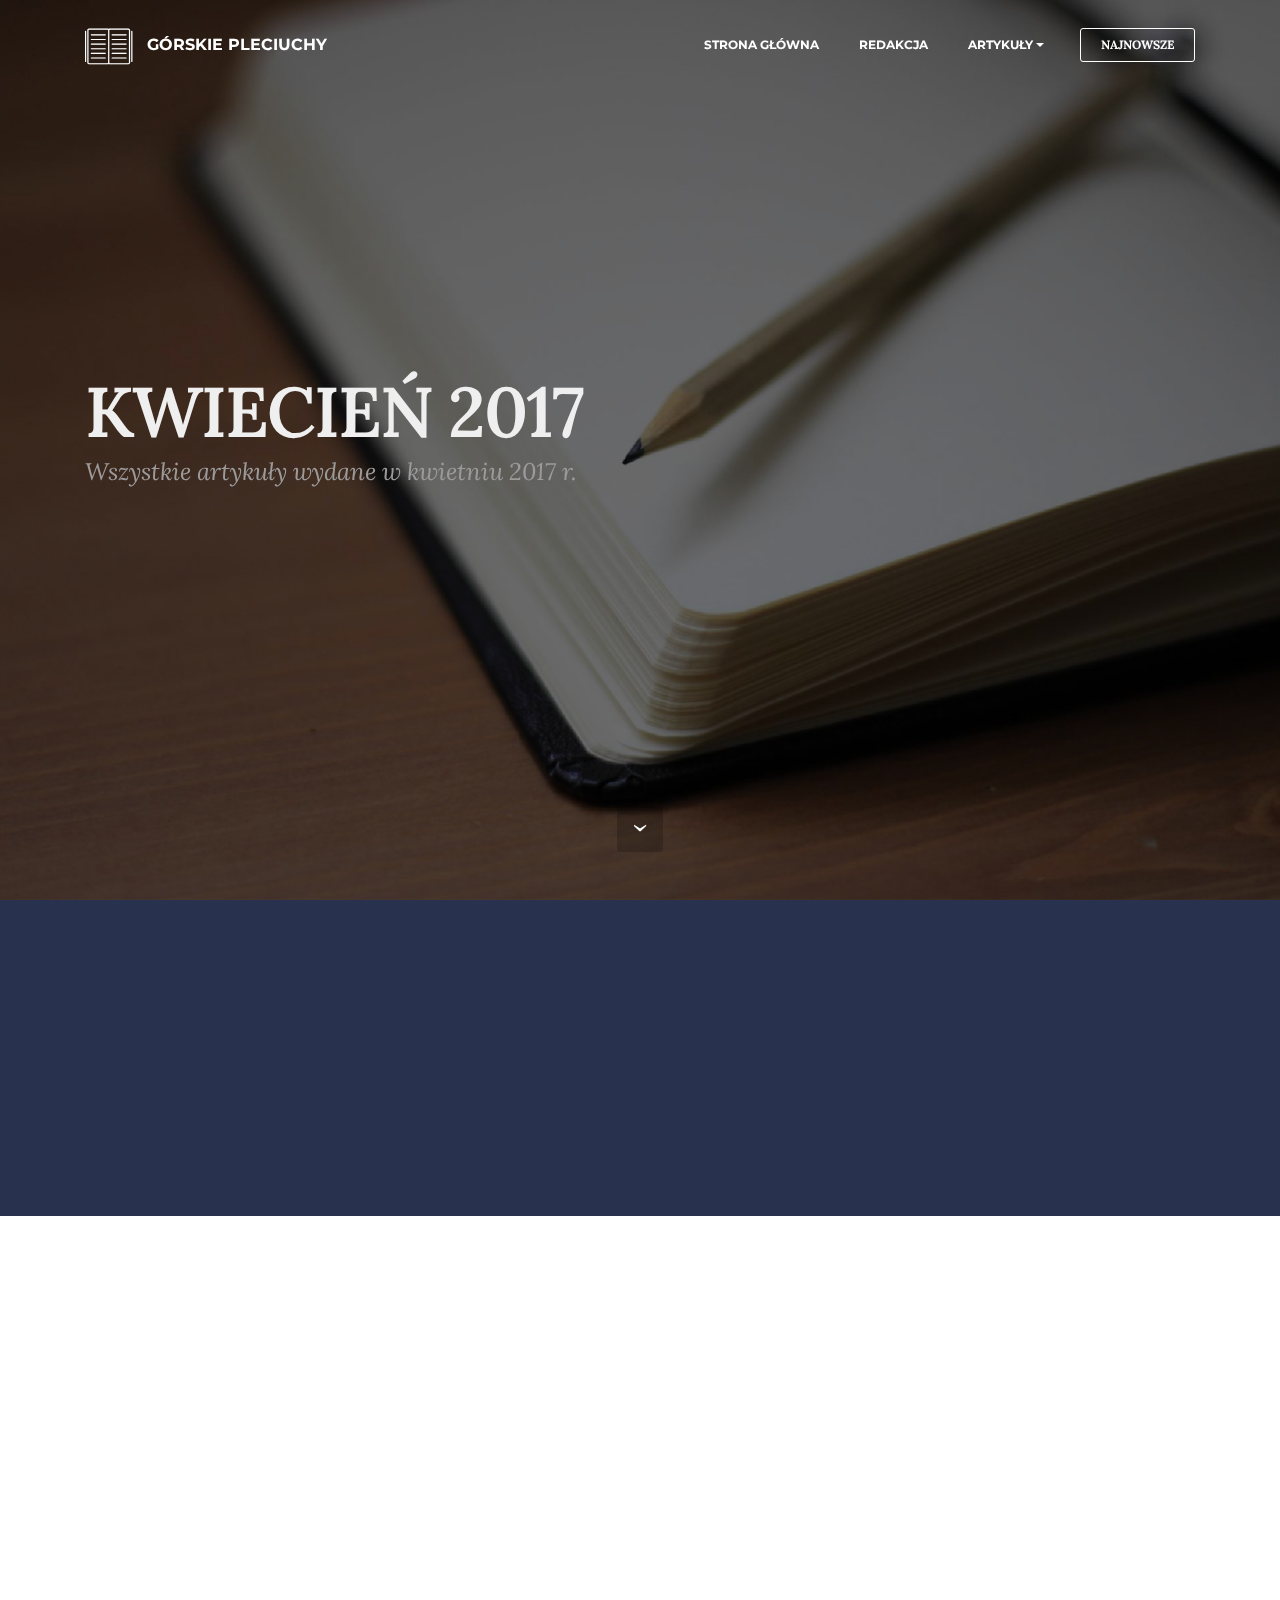
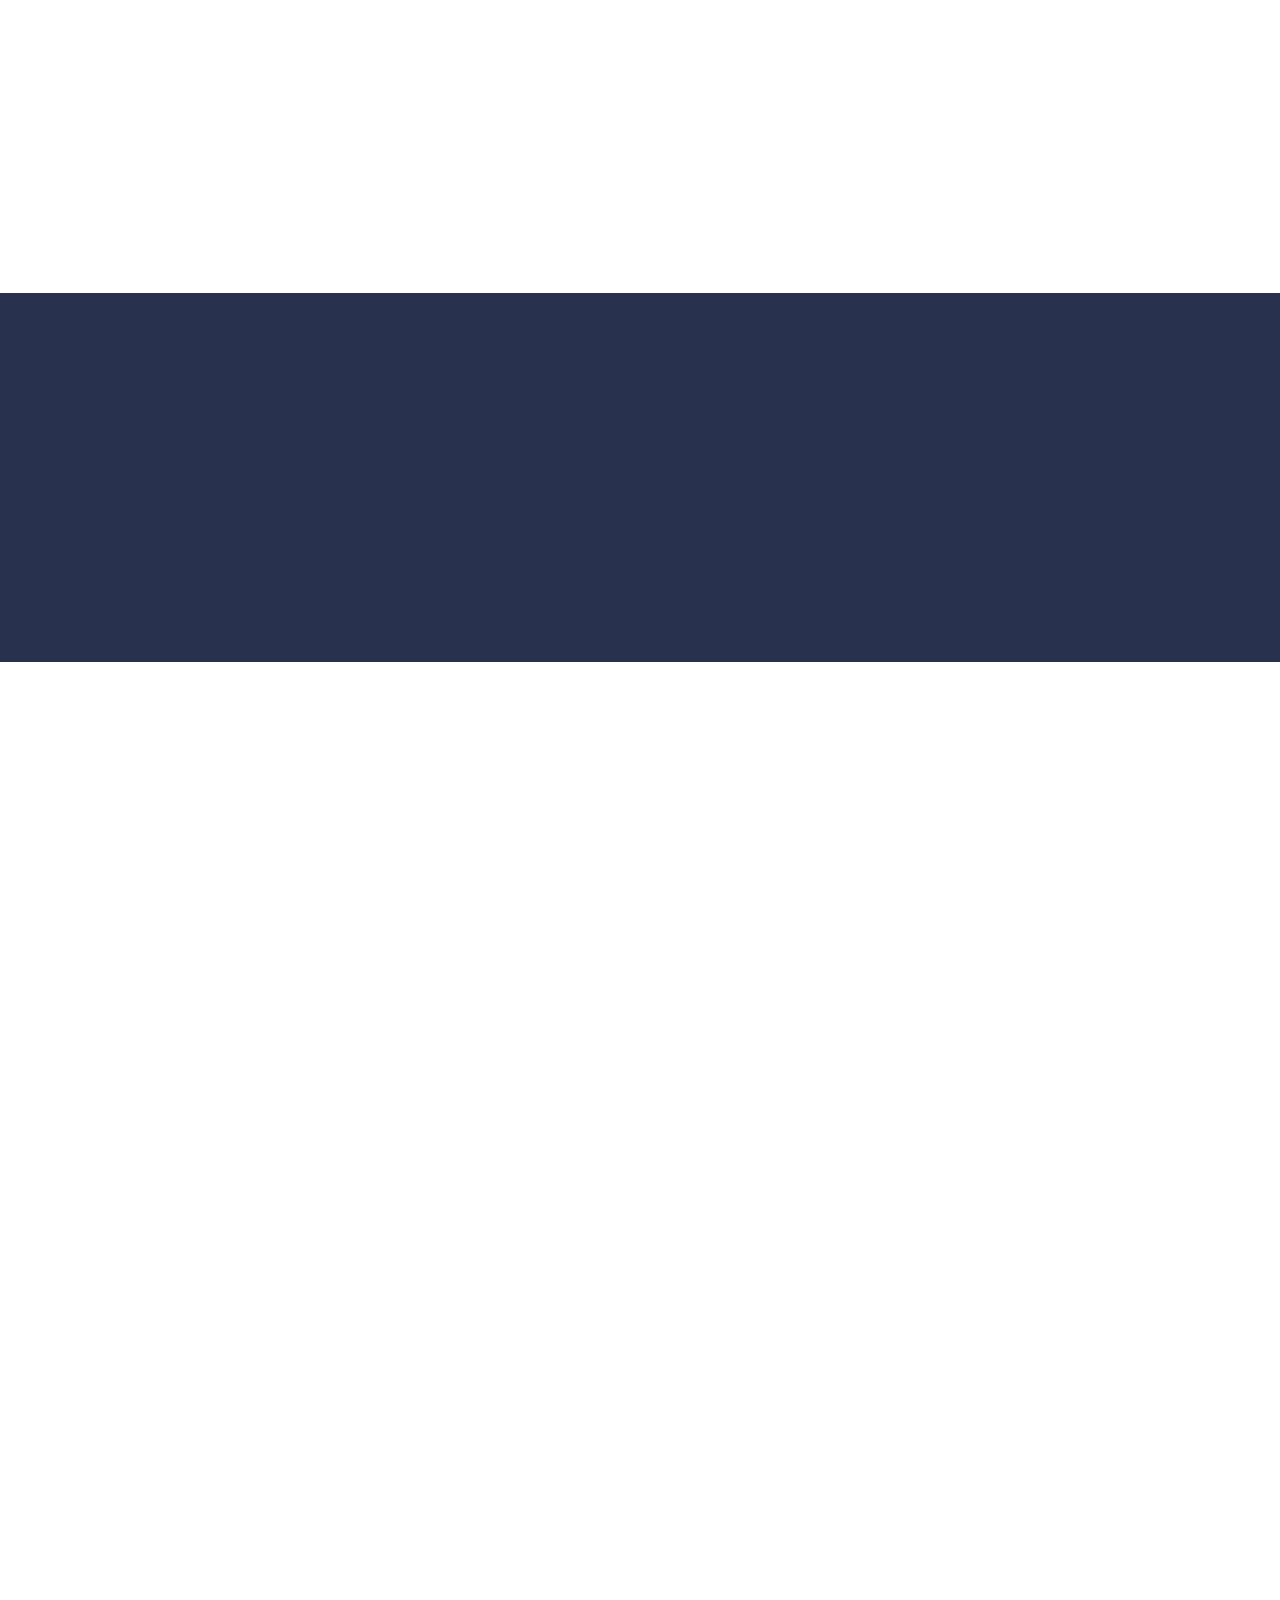
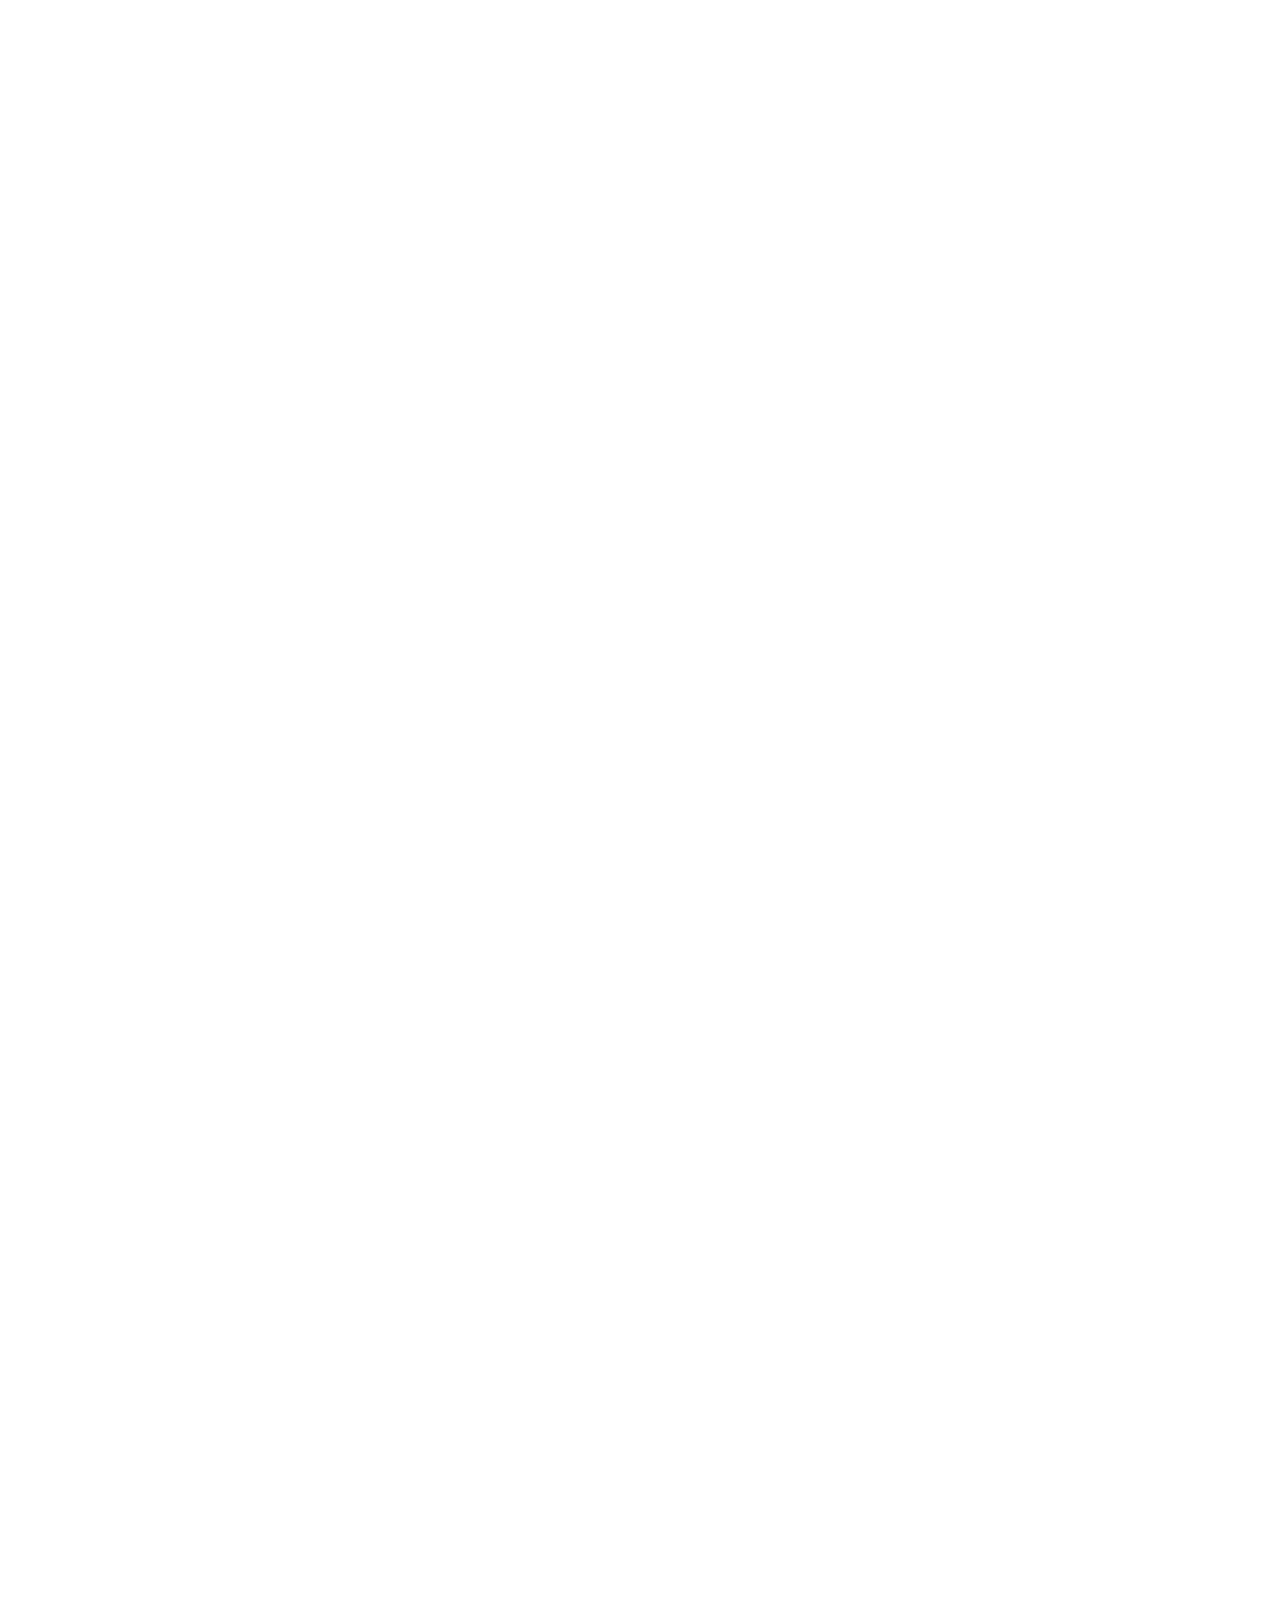
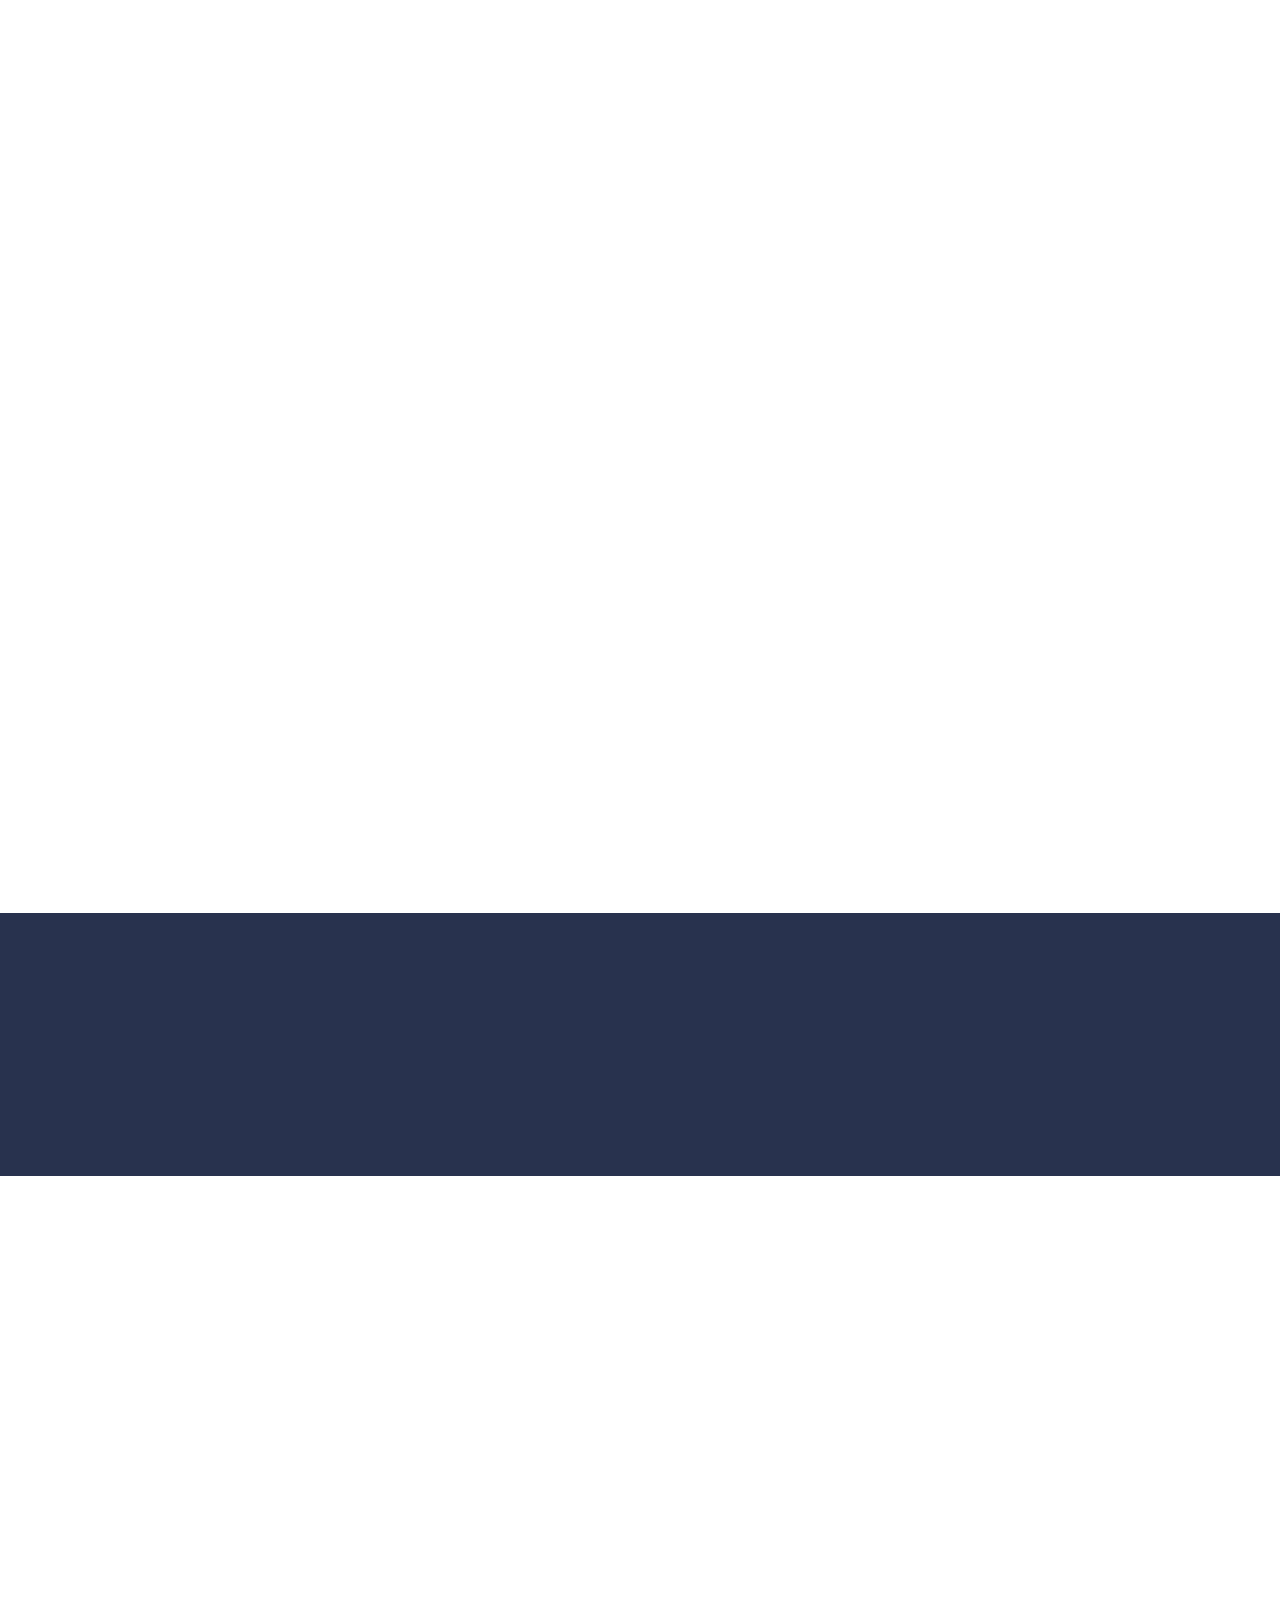
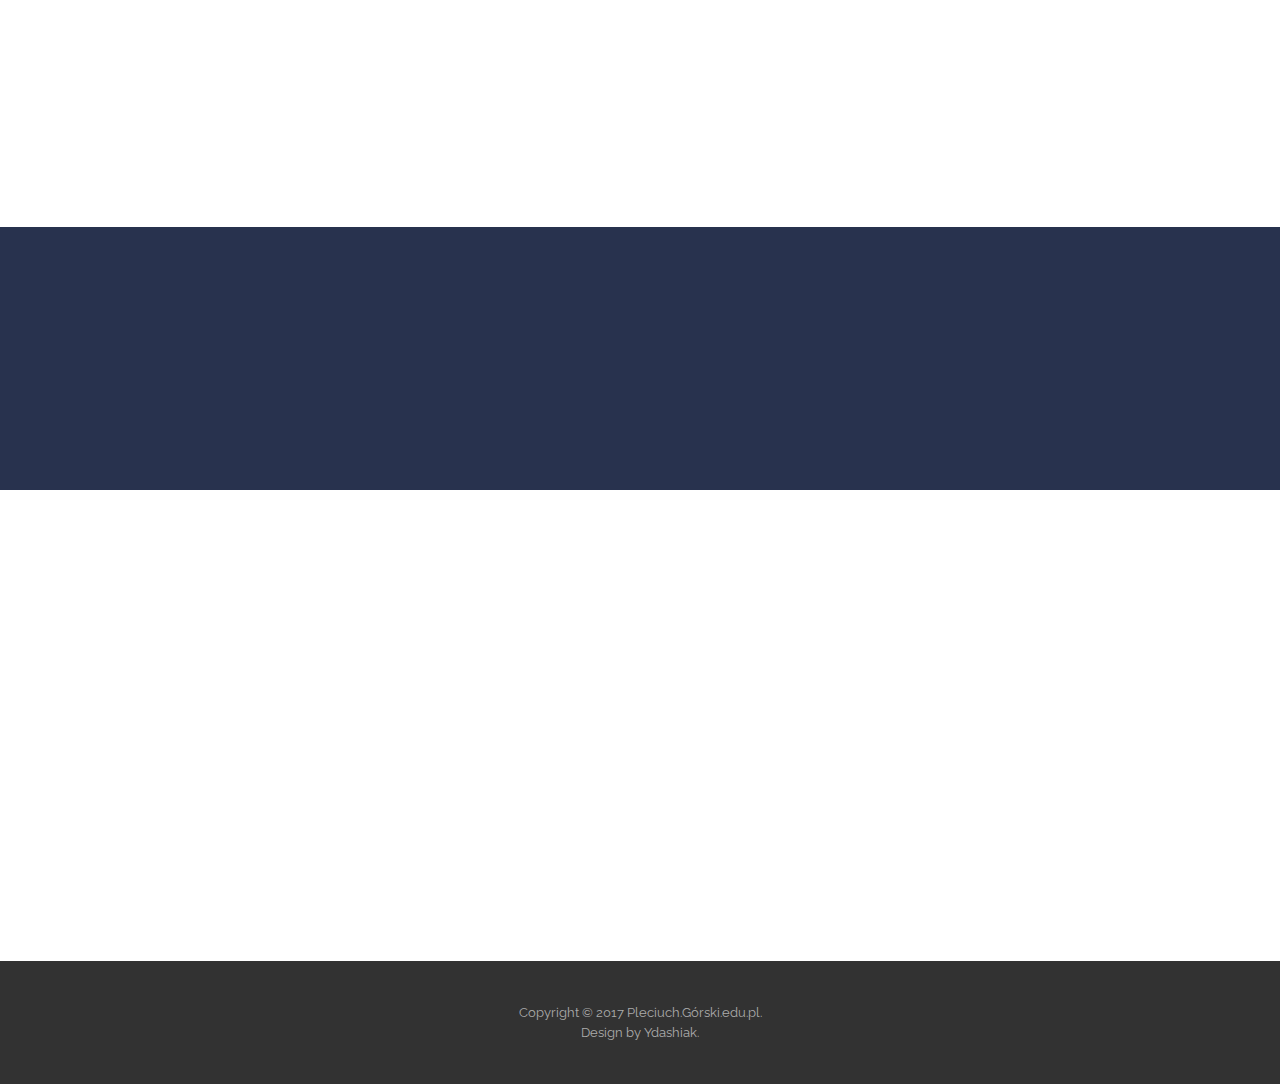
==== commit cdae244c: "create github pages" ====
--- a/kwiecien-2017.html
+++ b/kwiecien-2017.html
@@ -45,7 +45,7 @@
                         <div class="hamburger-icon"></div>
                     </button>
 
-                    <ul class="nav-dropdown collapse pull-xs-right nav navbar-nav navbar-toggleable-sm" id="exCollapsingNavbar"><li class="nav-item"><a class="nav-link link" href="index.html">STRONA GŁÓWNA</a></li><li class="nav-item"><a class="nav-link link" href="index.html">REDAKCJA</a></li><li class="nav-item dropdown"><a class="nav-link link dropdown-toggle" href="https://mobirise.com/" data-toggle="dropdown-submenu" aria-expanded="false">ARTYKUŁY</a><div class="dropdown-menu"><div class="dropdown"><a class="dropdown-item dropdown-toggle" href="#" data-toggle="dropdown-submenu" aria-expanded="false">2017</a><div class="dropdown-menu dropdown-submenu"><a class="dropdown-item" href="styczen-2017.html">STYCZEŃ</a><a class="dropdown-item" href="kwiecien-2017.html">KWIECIEŃ</a></div></div></div></li><li class="nav-item nav-btn"><a class="nav-link btn btn-white btn-white-outline" href="kwiecien-2017.html">NAJNOWSZE</a></li></ul>
+                    <ul class="nav-dropdown collapse pull-xs-right nav navbar-nav navbar-toggleable-sm" id="exCollapsingNavbar"><li class="nav-item"><a class="nav-link link" href="index.html">STRONA GŁÓWNA</a></li><li class="nav-item"><a class="nav-link link" href="index.html">REDAKCJA</a></li><li class="nav-item dropdown open"><a class="nav-link link dropdown-toggle" href="index.html" data-toggle="dropdown-submenu" aria-expanded="true">ARTYKUŁY</a><div class="dropdown-menu"><div class="dropdown"><a class="dropdown-item dropdown-toggle" href="#" data-toggle="dropdown-submenu" aria-expanded="false">2017</a><div class="dropdown-menu dropdown-submenu"><a class="dropdown-item" href="styczen-2017.html">STYCZEŃ</a><a class="dropdown-item" href="kwiecien-2017.html">KWIECIEŃ</a></div></div></div></li><li class="nav-item nav-btn"><a class="nav-link btn btn-white btn-white-outline" href="kwiecien-2017.html">NAJNOWSZE</a></li></ul>
                     <button hidden="" class="navbar-toggler navbar-close" type="button" data-toggle="collapse" data-target="#exCollapsingNavbar">
                         <div class="close-icon"></div>
                     </button>
@@ -58,7 +58,7 @@
 
 </section>
 
-<section class="engine"><a rel="external" href="https://mobirise.com">Web Site Builder</a></section><section class="mbr-section mbr-section-hero mbr-section-full mbr-parallax-background mbr-section-with-arrow mbr-after-navbar" id="header5-1g" style="background-image: url(assets/images/mbr-1-2000x1333.jpg);">
+<section class="engine"><a rel="external" href="https://mobirise.com">Mobirise</a></section><section class="mbr-section mbr-section-hero mbr-section-full mbr-parallax-background mbr-section-with-arrow mbr-after-navbar" id="header5-1g" style="background-image: url(assets/images/mbr-1-2000x1333.jpg);">
 
     <div class="mbr-overlay" style="opacity: 0.5; background-color: rgb(0, 0, 0);"></div>
 
@@ -112,7 +112,7 @@
         <div class="row">
             <div class="col-md-8 col-md-offset-2 text-xs-center">
                 <h3 class="mbr-section-title display-2">WYRAŻENIA Z DWOMA NIEWIADOMYMI:<br>GORSKI I DIEGO</h3>
-                <div class="lead"><p>~Julia Juszczyk</p></div>
+                <div class="lead"><p>~Julia Juszczyk, Patrycja Wójcik</p></div>
                 
             </div>
         </div>
@@ -124,7 +124,7 @@
 
     <div class="container">
         <div class="row">
-            <div class="col-xs-12 lead"><blockquote><p>Na przełomie lutego i marca osiemnaścioro naszych uczniów, w ramach programu Erasmus+,  odwiedziło Hiszpanię. Projekt nazwany Wyrażenia z dwoma niewiadomymi: Gorski i Diego, zakładał współpracę uczniów dwóch europejskich szkół, polskiej i hiszpańskiej. Projekt rozpoczęty 1 listopada 2015 zawierał w sobie 4 wizyty, po dwie w każdym z krajów. W styczniu  2016  odwiedzili nas hiszpańscy nauczyciele, w kwietniu 2016, uczniowie z Hiszpanii mieli okazję zwiedzić Warszawę, Kraków i Oświęcim podczas tygodniowego pobytu  w Polsce. Nasi nauczyciele pojechali do Madrytu na przełomie września i października 2016 roku. Ostatnią wizytą projektową była wizyta uczniów naszej szkoły w Madrycie. Oto wywiad z kilkorgiem uczestników wyjazdu, którzy opowiadają naszej reporterce, Patrycji o swoich przeżyciach w Hiszpanii.</p><p><br></p><p><strong>1. Gdzie mieszkaliście w trakcie pobytu u Hiszpanii?</strong></p><p>Kamil, Monika: W Madrycie, w hostelu o nawzie „The Hat”, niedaleko Plaza Mayor</p><p><br></p><p><strong>2. Na czym polega projekt ,,Expressions With Two Variables – Gorski and Diego”</strong></p><p>Karolina Kaczorowska: Na poznawaniu nowych ludzi. Szkoleniu swojego języka angielskiego, zwiedzaniu nowych miejsc.</p><p><br></p><p><strong>3. Czy Hiszpanie chętnie posługują się jezykiem angielskim?</strong></p><p>Karolina Kaczorowska, Monika: Tak. Bardzo biegle mówią po angielsku</p><p><br></p><p><strong>4. Co odwiedziliście w trakcie wyjazdu?</strong></p><p>Karolina Kaczorowska: Salamankę, Toledo, muzeum Prado,</p><p>Kamil:Był tam bazarek,w  sumie podobny do naszego, jak Wolumen. Można tam było kupić różne rzeczy.</p><p>Karolina Kaczorowska: Typowe hiszpańskie rękodzieło.</p><p><br></p><p><strong>5. Czy mieliście okazję nawiązać bliższe relacje z Hiszpanami?</strong></p><p>Monika: Tak, mieliśmy czas wolny, kiedy mogliśmy swobodnie porozmawiać.</p><p>Karolina Kaczorowska: Spędzić razem czas, porozmawiac sobie na spokojnie bez nauczycieli, na tematy które nas szczególnie interesują.</p><p>Kamil: I o dziwo mamy wiele wspólnego.</p><p><br></p><p><strong>6. Utrzymujecie kontakt z poznanymi tam osobami?</strong></p><p>Wszyscy: Tak.</p><p><br></p><p><strong>7. Co było najbardziej interesujące?</strong></p><p>Monika: Wyjazd do Toledo, stamtąd mamy najpiękniejsze wspomnienia.</p><p>Kamil: Świetne miasto, takie ze średniowiecznych czasów. Ogrodzone  rzeką, położone na malowniczych wyżynach. &nbsp;</p><p>Karolina Kaczorowska: W sumie wygląda jak nasza Starówka, tyko że to jest całe miasto. Ogólnie jest tam ślicznie. A! I gry miejskie były fajne, nie chwaląc się wygrałam.</p><p><br></p><p><strong>8. Czy odwiedziliście tamtejsze szkoły?</strong></p><p>Monika, Karolina Kaczorowska: Tak</p><p>Kamil: Dokładnie jedną, Gerardo Diego.</p><p><br></p><p><strong>9. Ile trwała podróż?</strong></p><p>Karolina Kaczorowska: 4h?</p><p>Kamil: 3,5 godziny w jedną stronę, w drugą…3 godziny?</p><p>Monika: Nie, mieliśmy opóźnienie, ale to jak lecieliśmy do Madrytu, to było 4, albo 4,5 godziny.</p><p>Kamil: Naprawdę?</p><p>Karolina Kaczorowska: Nie pamięta, bo przespał połowę podróży.</p><p><br></p><p><strong>10. Czy poznaliście jakiekolwiek tamtejsze tradycje?</strong></p><p>Kamil: Tak, zwłaszcza kulinarne.</p><p>Monika: Hiszpanie nie wychodzą z imprez,y dopóki nie zjedzą churros.</p><p>Kamil: Churros to są takie, bardzo tłuste pałeczki- ciasteczka.</p><p>Monika: Są bardzo słodkie, trochę jak ciasto francuskie, smażone w  głębokim oleju.</p><p>Kamil: U nich jedzenie to w większości owoce morza, małże i tuńczyk, bardzo dużo jedzą tuńczyka.</p><p>Karolina Kaczorowska: Dla mnie zaskakujące było to, że potrawy hiszpańskie są bardzo tłuste.</p><p><br></p><p><strong>11. Która ze spróbowanych  potraw, wydawała się najsmaczniejsza?</strong></p><p>Monika: Paella, nie no żartowałam.</p><p>Karolina Kaczorowska: Ja zasmakowałam w….., nie pamiętam, jak się nazywały-takie kulki.</p><p>Monika: Croquetas!</p><p>Karolina Kaczorowska: Tak! To jest pyszne.</p><p>Kamil: To są takie kuleczki w cieście.</p><p>Monika: Moją ulubiona potrawą były ziemniaki z serem.</p><p>Karolina Kaczorowska: Ziemniaki były serwowane na różne sposoby, bo czasem ze zmielonym kurczakiem z serem. Wtedy potrawa była  mięciutka w środku, a na górze chrupiąca…Pycha!</p><p>Kamil: No i małże osobiście mi smakowały i pajeja.</p><p><br></p><p><strong>12. Czy tamtejsza kultura zawiera aspekty podobne do polskich? Jeśli tak, to jakie?</strong></p><p>Kamil: Wydaje mi się, że pod względem imprezy, na pewno.  No i w sumie ich miasto żyje w nocy, jak niektóre nasze.</p><p>Karolina Kaczorowska: Natomiast ja nie zgadzam się z Kamilem. Oni nie są do nas podobni, są bardzo głośni, powolni w działaniu. To mnie irytowało.</p><p>Kamil: Mają inne nastawienie do wspólnej pracy.</p><p>Karolina Kiślak: Tak, są zdecydowanie bardziej zgrani.</p><p>Kamil: Zwracają na siebie nawzajem większa uwagę, są bardziej tolerancyjni. Nie lubią się wkurzać, i ogólnie, są mili.</p><p><br></p><p><strong>13. Czy mieliście jakieś szczególne obowiązki związane z realizowaniem projektu?</strong></p><p>Monika: Mieliśmy lekcje z KhanAcademy.</p><p>Kamil: Musieliśmy opisać po angielsku wybrany obraz, który widzieliśmy w muzeum.</p><p>Karolina Kaczorowska: Musieliśmy robić prezentacje.</p><p>Monika: Prezentacje o naszej szkole.</p><p>Karolina Kaczorowska: Uczestniczyliśmy w ich lekcjach.</p><p><br></p><p><strong>14. Czy komunikacja na targach czy straganach przebiegała pomyślnie?</strong></p><p>Monika: Tak, bardzo łatwo się dogadać.</p><p>Karolina Kaczorowska: Ale, kiedy kupowaliśmy oliwki, trzeba było mówić po hiszpańsku.</p><p>Monika: To zależy od sprzedawcy</p><p>Kamil: Ale generalnie w takich większych sklepach wszyscy mówią po angielsku.</p><p>Karolina Kaczorowska: Czasami my mówiliśmy po angielsku, oni po hiszpańsku.</p><p>Kamil: Generalnie, tak i komunikacja była płynna.</p><p><br></p><p><strong>15. Z jakimi nauczycielami pojechaliście?&nbsp;</strong></p><p>Monika: Z panią Beatą Furgą i panią Anną Kot.</p><p><br></p><p><strong>16. I jak wyglądały relacje z nimi?</strong></p><p>Wszyscy: Rodzinnie.&nbsp;</p><p>Monika: Tak było bardzo przyjemnie.</p><p><br></p><p><strong>17. W jaki sposób przebiegała rekrutacja na wyjazd?</strong></p><p>Kamil: Ten kto więcej zrobił, ten pojechał.</p><p>Karolina Kaczorowska: Ten, kto brał udział w projektach.</p><p>Emilia Kaczorowska: Pojechali ci, którym zależało. Wystarczyło chcieć i się starać.</p><p><br></p><p><strong>18. Jak poruszaliście się po terenie kraju?</strong></p><p>Monika: Pociągiem, autokarem.</p><p>Karolina Kaczorowska: Taka ciekawostka, zrobiliśmy 150 km na piechotę, możliwe że nawet ponad.</p><p><br></p><p><strong>19. Dowiedzieliście się jakiś ciekawych faktów na temat hiszpańskiej kultury?</strong></p><p>Karolina Kaczorowska: Że sa głośni to wiedzieliśmy.</p><p>Kamil: W sumie zaskoczyły nas pory posiłków. Niektórzy mówili, że jedzą obiad o 3 w nocy.</p><p>Monika: Kiedy my jemy obiad, to oni jedzą lunch.</p><p>Kamil: Dlatego byliśmy głodni ok. 15, a oni jedli dopiero pod wieczór 19-22.</p><p>Monika: O 22 jedzą obiad taki jak my po południu.</p><p>Kamil: I nie są grubi.</p><p><br></p><p><strong>20. Jak wyglądały wasze posiłki?</strong></p><p>Karolina Kaczorowska: Śniadanie jedliśmy w hotelu.</p><p>Monika: Mieliśmy szwedzki stół, można było sobie wybrać: tosty robione na mini grillu elektrycznym lub w tosterze. Potem obiad, na który nie mogliśmy się doczekać. Oczywiście my byliśmy głodni, oni nie. Zestaw dań obiadowych był zawsze bardzo urozmaicony. Staraliśmy się próbować wszystkich hiszpańskich, tradycyjnych potraw.</p><p>Kamil: A kolacje przyrządzaliśmy we własnym zakresie.&nbsp;</p><p>Karolina Kaczorowska: Na przykład dostawaliśmy pieniądze i sobie szliśmy zjeść tam, gdzie chcieliśmy.</p><p>Karolina Kiślak: Ja do McDonald’s</p><p>Karolina Kaczorowska: A my nie.</p><p><br></p><p><strong>21. Ile kosztował wyjazd? I ile osób pojechało?</strong></p><p>Karolina Kaczorowska: Projekt w całości został sfinansowany przez Unię Europejską. Pojechało osiemnastu uczniów i dwóch nauczycieli.</p><p><br></p><p><strong>22. Jakie są wasze ogólne wrażenia z wyjazdu?</strong></p><p>Karolina Kaczorowska: Bardzo fajne.&nbsp;</p><p>Monika: Chętnie byśmy tam wrócili.</p><p>Karolina Kaczorowska: Bardzo chętnie!</p><p>Kamil: Wspomnienia są wspaniałe, niezapomniane!</p><p>Karolina Kaczorowska: Jeśli ma ktoś okazję pojechać na taką wymianę, niech się nawet przez chwilę nie zastanawia i nie waha!</p><p><br></p><p>Wywiad przeprowadziła Patrycja Wójcik.</p><p><br></p></blockquote></div>
+            <div class="col-xs-12 lead"><blockquote><p>Na przełomie lutego i marca osiemnaścioro naszych uczniów, w ramach programu Erasmus+,  odwiedziło Hiszpanię. Projekt nazwany Wyrażenia z dwoma niewiadomymi: Gorski i Diego, zakładał współpracę uczniów dwóch europejskich szkół, polskiej i hiszpańskiej. Projekt rozpoczęty 1 listopada 2015 zawierał w sobie 4 wizyty, po dwie w każdym z krajów. W styczniu  2016  odwiedzili nas hiszpańscy nauczyciele, w kwietniu 2016, uczniowie z Hiszpanii mieli okazję zwiedzić Warszawę, Kraków i Oświęcim podczas tygodniowego pobytu  w Polsce. Nasi nauczyciele pojechali do Madrytu na przełomie września i października 2016 roku. Ostatnią wizytą projektową była wizyta uczniów naszej szkoły w Madrycie. Oto wywiad z kilkorgiem uczestników wyjazdu, którzy opowiadają naszej reporterce, Patrycji o swoich przeżyciach w Hiszpanii.</p><p><br></p><p><strong>1. Gdzie mieszkaliście w trakcie pobytu u Hiszpanii?</strong></p><p>Kamil, Monika: W Madrycie, w hostelu o nawzie „The Hat”, niedaleko Plaza Mayor</p><p><br></p><p><strong>2. Na czym polega projekt ,,Expressions With Two Variables – Gorski and Diego”</strong></p><p>Karolina Kaczorowska: Na poznawaniu nowych ludzi. Szkoleniu swojego języka angielskiego, zwiedzaniu nowych miejsc.</p><p><br></p><p><strong>3. Czy Hiszpanie chętnie posługują się jezykiem angielskim?</strong></p><p>Karolina Kaczorowska, Monika: Tak. Bardzo biegle mówią po angielsku</p><p><br></p><p><strong>4. Co odwiedziliście w trakcie wyjazdu?</strong></p><p>Karolina Kaczorowska: Salamankę, Toledo, muzeum Prado,</p><p>Kamil:Był tam bazarek,w  sumie podobny do naszego, jak Wolumen. Można tam było kupić różne rzeczy.</p><p>Karolina Kaczorowska: Typowe hiszpańskie rękodzieło.</p><p><br></p><p><strong>5. Czy mieliście okazję nawiązać bliższe relacje z Hiszpanami?</strong></p><p>Monika: Tak, mieliśmy czas wolny, kiedy mogliśmy swobodnie porozmawiać.</p><p>Karolina Kaczorowska: Spędzić razem czas, porozmawiac sobie na spokojnie bez nauczycieli, na tematy które nas szczególnie interesują.</p><p>Kamil: I o dziwo mamy wiele wspólnego.</p><p><br></p><p><strong>6. Utrzymujecie kontakt z poznanymi tam osobami?</strong></p><p>Wszyscy: Tak.</p><p><br></p><p><strong>7. Co było najbardziej interesujące?</strong></p><p>Monika: Wyjazd do Toledo, stamtąd mamy najpiękniejsze wspomnienia.</p><p>Kamil: Świetne miasto, takie ze średniowiecznych czasów. Ogrodzone  rzeką, położone na malowniczych wyżynach. &nbsp;</p><p>Karolina Kaczorowska: W sumie wygląda jak nasza Starówka, tyko że to jest całe miasto. Ogólnie jest tam ślicznie. A! I gry miejskie były fajne, nie chwaląc się wygrałam.</p><p><br></p><p><strong>8. Czy odwiedziliście tamtejsze szkoły?</strong></p><p>Monika, Karolina Kaczorowska: Tak</p><p>Kamil: Dokładnie jedną, Gerardo Diego.</p><p><br></p><p><strong>9. Ile trwała podróż?</strong></p><p>Karolina Kaczorowska: 4h?</p><p>Kamil: 3,5 godziny w jedną stronę, w drugą…3 godziny?</p><p>Monika: Nie, mieliśmy opóźnienie, ale to jak lecieliśmy do Madrytu, to było 4, albo 4,5 godziny.</p><p>Kamil: Naprawdę?</p><p>Karolina Kaczorowska: Nie pamięta, bo przespał połowę podróży.</p><p><br></p><p><strong>10. Czy poznaliście jakiekolwiek tamtejsze tradycje?</strong></p><p>Kamil: Tak, zwłaszcza kulinarne.</p><p>Monika: Hiszpanie nie wychodzą z imprez,y dopóki nie zjedzą churros.</p><p>Kamil: Churros to są takie, bardzo tłuste pałeczki- ciasteczka.</p><p>Monika: Są bardzo słodkie, trochę jak ciasto francuskie, smażone w  głębokim oleju.</p><p>Kamil: U nich jedzenie to w większości owoce morza, małże i tuńczyk, bardzo dużo jedzą tuńczyka.</p><p>Karolina Kaczorowska: Dla mnie zaskakujące było to, że potrawy hiszpańskie są bardzo tłuste.</p><p><br></p><p><strong>11. Która ze spróbowanych  potraw, wydawała się najsmaczniejsza?</strong></p><p>Monika: Paella, nie no żartowałam.</p><p>Karolina Kaczorowska: Ja zasmakowałam w….., nie pamiętam, jak się nazywały-takie kulki.</p><p>Monika: Croquetas!</p><p>Karolina Kaczorowska: Tak! To jest pyszne.</p><p>Kamil: To są takie kuleczki w cieście.</p><p>Monika: Moją ulubiona potrawą były ziemniaki z serem.</p><p>Karolina Kaczorowska: Ziemniaki były serwowane na różne sposoby, bo czasem ze zmielonym kurczakiem z serem. Wtedy potrawa była  mięciutka w środku, a na górze chrupiąca…Pycha!</p><p>Kamil: No i małże osobiście mi smakowały i pajeja.</p><p><br></p><p><strong>12. Czy tamtejsza kultura zawiera aspekty podobne do polskich? Jeśli tak, to jakie?</strong></p><p>Kamil: Wydaje mi się, że pod względem imprezy, na pewno.  No i w sumie ich miasto żyje w nocy, jak niektóre nasze.</p><p>Karolina Kaczorowska: Natomiast ja nie zgadzam się z Kamilem. Oni nie są do nas podobni, są bardzo głośni, powolni w działaniu. To mnie irytowało.</p><p>Kamil: Mają inne nastawienie do wspólnej pracy.</p><p>Karolina Kiślak: Tak, są zdecydowanie bardziej zgrani.</p><p>Kamil: Zwracają na siebie nawzajem większa uwagę, są bardziej tolerancyjni. Nie lubią się wkurzać, i ogólnie, są mili.</p><p><br></p><p><strong>13. Czy mieliście jakieś szczególne obowiązki związane z realizowaniem projektu?</strong></p><p>Monika: Mieliśmy lekcje z KhanAcademy.</p><p>Kamil: Musieliśmy opisać po angielsku wybrany obraz, który widzieliśmy w muzeum.</p><p>Karolina Kaczorowska: Musieliśmy robić prezentacje.</p><p>Monika: Prezentacje o naszej szkole.</p><p>Karolina Kaczorowska: Uczestniczyliśmy w ich lekcjach.</p><p><br></p><p><strong>14. Czy komunikacja na targach czy straganach przebiegała pomyślnie?</strong></p><p>Monika: Tak, bardzo łatwo się dogadać.</p><p>Karolina Kaczorowska: Ale, kiedy kupowaliśmy oliwki, trzeba było mówić po hiszpańsku.</p><p>Monika: To zależy od sprzedawcy</p><p>Kamil: Ale generalnie w takich większych sklepach wszyscy mówią po angielsku.</p><p>Karolina Kaczorowska: Czasami my mówiliśmy po angielsku, oni po hiszpańsku.</p><p>Kamil: Generalnie, tak i komunikacja była płynna.</p><p><br></p><p><strong>15. Z jakimi nauczycielami pojechaliście?&nbsp;</strong></p><p>Monika: Z panią Beatą Furgą i panią Anną Kot.</p><p><br></p><p><strong>16. I jak wyglądały relacje z nimi?</strong></p><p>Wszyscy: Rodzinnie.&nbsp;</p><p>Monika: Tak było bardzo przyjemnie.</p><p><br></p><p><strong>17. W jaki sposób przebiegała rekrutacja na wyjazd?</strong></p><p>Kamil: Ten kto więcej zrobił, ten pojechał.</p><p>Karolina Kaczorowska: Ten, kto brał udział w projektach.</p><p>Emilia Kaczorowska: Pojechali ci, którym zależało. Wystarczyło chcieć i się starać.</p><p><br></p><p><strong>18. Jak poruszaliście się po terenie kraju?</strong></p><p>Monika: Pociągiem, autokarem.</p><p>Karolina Kaczorowska: Taka ciekawostka, zrobiliśmy 150 km na piechotę, możliwe że nawet ponad.</p><p><br></p><p><strong>19. Dowiedzieliście się jakiś ciekawych faktów na temat hiszpańskiej kultury?</strong></p><p>Karolina Kaczorowska: Że sa głośni to wiedzieliśmy.</p><p>Kamil: W sumie zaskoczyły nas pory posiłków. Niektórzy mówili, że jedzą obiad o 3 w nocy.</p><p>Monika: Kiedy my jemy obiad, to oni jedzą lunch.</p><p>Kamil: Dlatego byliśmy głodni ok. 15, a oni jedli dopiero pod wieczór 19-22.</p><p>Monika: O 22 jedzą obiad taki jak my po południu.</p><p>Kamil: I nie są grubi.</p><p><br></p><p><strong>20. Jak wyglądały wasze posiłki?</strong></p><p>Karolina Kaczorowska: Śniadanie jedliśmy w hotelu.</p><p>Monika: Mieliśmy szwedzki stół, można było sobie wybrać: tosty robione na mini grillu elektrycznym lub w tosterze. Potem obiad, na który nie mogliśmy się doczekać. Oczywiście my byliśmy głodni, oni nie. Zestaw dań obiadowych był zawsze bardzo urozmaicony. Staraliśmy się próbować wszystkich hiszpańskich, tradycyjnych potraw.</p><p>Kamil: A kolacje przyrządzaliśmy we własnym zakresie.&nbsp;</p><p>Karolina Kaczorowska: Na przykład dostawaliśmy pieniądze i sobie szliśmy zjeść tam, gdzie chcieliśmy.</p><p>Karolina Kiślak: Ja do McDonald’s</p><p>Karolina Kaczorowska: A my nie.</p><p><br></p><p><strong>21. Ile kosztował wyjazd? I ile osób pojechało?</strong></p><p>Karolina Kaczorowska: Projekt w całości został sfinansowany przez Unię Europejską. Pojechało osiemnastu uczniów i dwóch nauczycieli.</p><p><br></p><p><strong>22. Jakie są wasze ogólne wrażenia z wyjazdu?</strong></p><p>Karolina Kaczorowska: Bardzo fajne.&nbsp;</p><p>Monika: Chętnie byśmy tam wrócili.</p><p>Karolina Kaczorowska: Bardzo chętnie!</p><p>Kamil: Wspomnienia są wspaniałe, niezapomniane!</p><p>Karolina Kaczorowska: Jeśli ma ktoś okazję pojechać na taką wymianę, niech się nawet przez chwilę nie zastanawia i nie waha!</p></blockquote></div>
         </div>
     </div>
 
